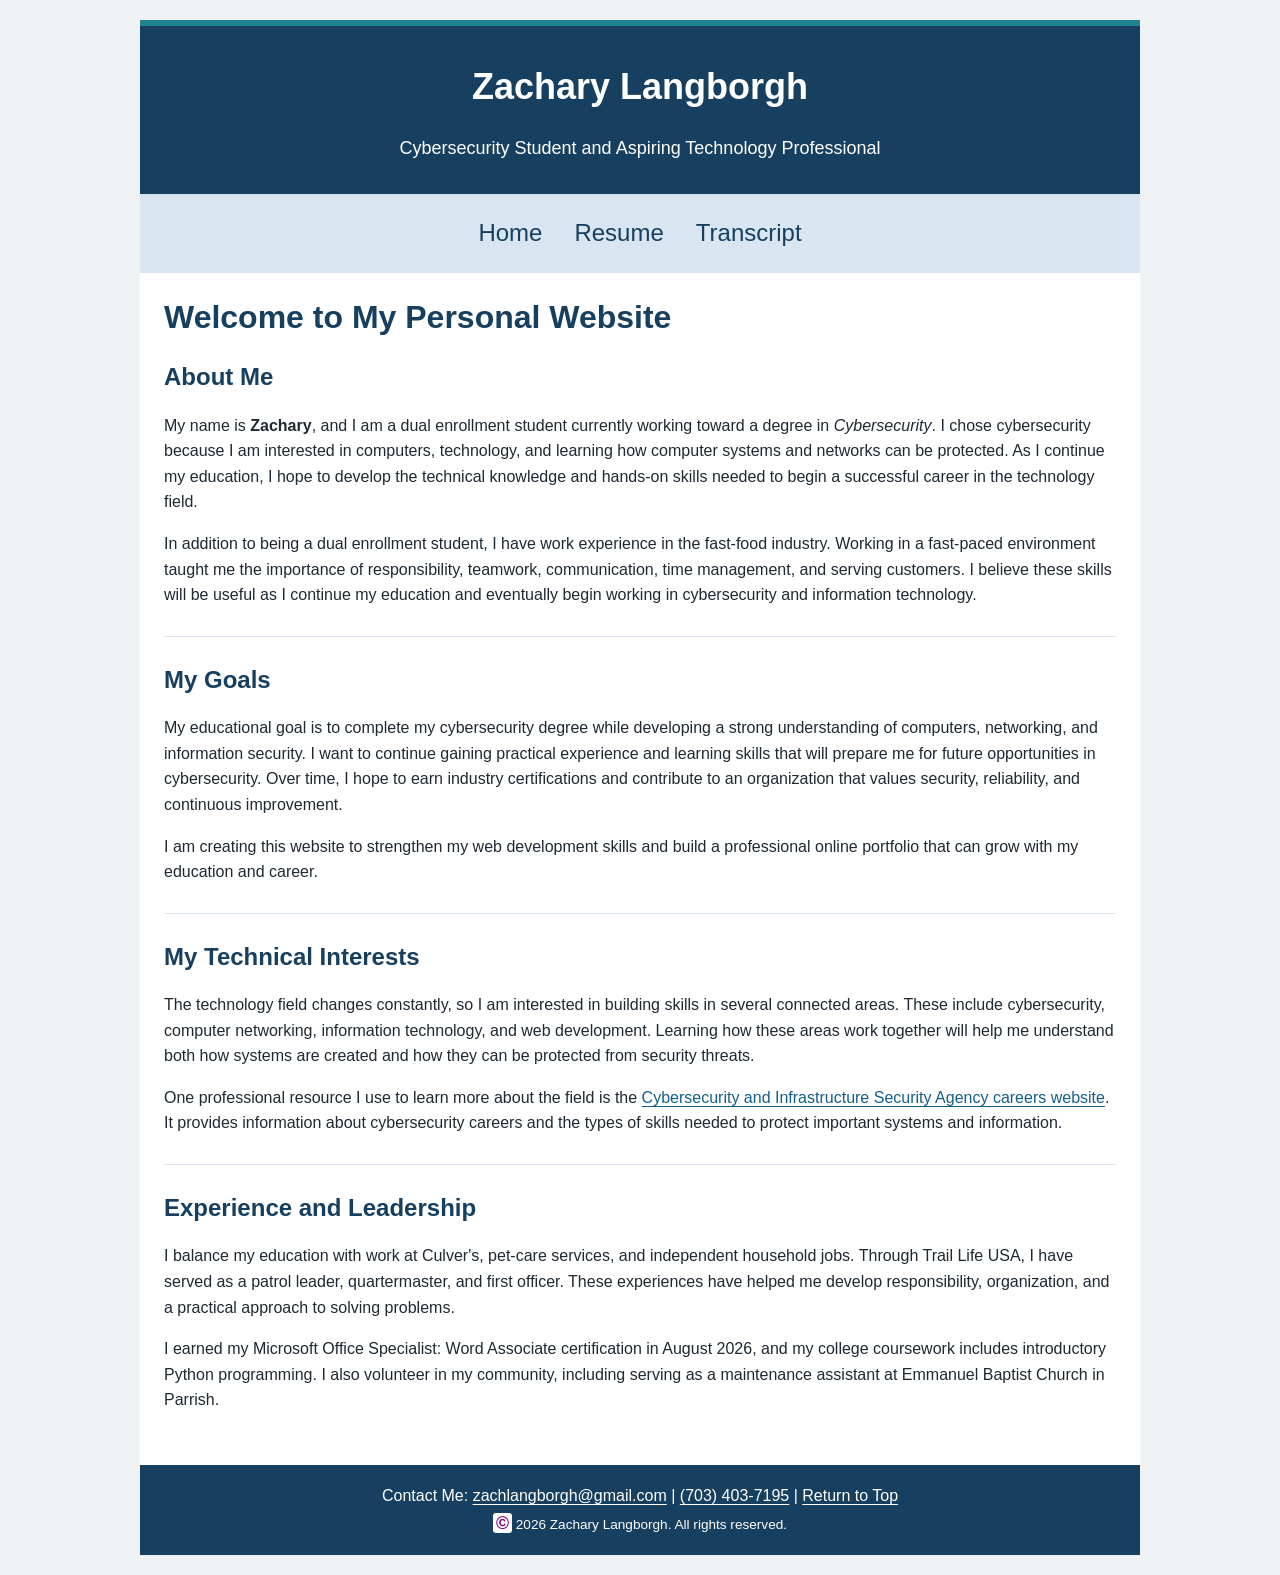
==== index.html @ 354fa563 "Add files via upload" ====
<!doctype html>
<html lang="en">
<head>
<meta charset="utf-8">
<meta name="viewport" content="width=device-width, initial-scale=1.0">
<meta name="author" content="Zachary Langborgh">
<meta name="description" content="Explore Zachary Langborgh’s cybersecurity education, work experience, leadership, and career goals.">
<title>Home | Zachary Langborgh</title>
<link href="zachary.css" rel="stylesheet" type="text/css">
</head>
<body id="top">
<div id="wrapper">
<header><p class="site-name">Zachary Langborgh</p><p>Cybersecurity Student and Aspiring Technology Professional</p></header>
<nav aria-label="Main navigation"><ul><li><a href="index.html">Home</a></li><li><a href="resume.htm">Resume</a></li><li><a href="transcript.htm">Transcript</a></li></ul></nav>
<main>
<h1>Welcome to My Personal Website</h1>

        <section>
            <h2 id="about">About Me</h2>

            <p>
                My name is <b>Zachary</b>, and I am a dual enrollment student currently working toward a degree in
                <i>Cybersecurity</i>. I chose cybersecurity because I am interested in computers, technology, and
                learning how computer systems and networks can be protected. As I continue my education, I hope to
                develop the technical knowledge and hands-on skills needed to begin a successful career in the
                technology field.
            </p>

            <p>
                In addition to being a dual enrollment student, I have work experience in the fast-food industry.
                Working in a fast-paced environment taught me the importance of responsibility, teamwork,
                communication, time management, and serving customers. I believe these skills will be useful
                as I continue my education and eventually begin working in cybersecurity and information technology.
            </p>
        </section>

        <section>
            <h2 id="goals">My Goals</h2>

            <p>
                My educational goal is to complete my cybersecurity degree while developing a strong understanding
                of computers, networking, and information security. I want to continue gaining practical experience
                and learning skills that will prepare me for future opportunities in cybersecurity. Over time, I hope
                to earn industry certifications and contribute to an organization that values security, reliability,
                and continuous improvement.
            </p>

            <p>
                I am creating this website to strengthen my web development skills and build a
                <span>professional online portfolio</span> that can grow with my education and career.
            </p>
        </section>

        <section>
            <h2 id="interests">My Technical Interests</h2>

            <p>
                The technology field changes constantly, so I am interested in building skills in several connected
                areas. These include cybersecurity, computer networking, information technology, and web development.
                Learning how these areas work together will help me understand both how systems are created and how
                they can be protected from security threats.
            </p>

            <p>
                One professional resource I use to learn more about the field is the
                <a href="https://www.cisa.gov/careers" target="_blank" rel="noopener noreferrer">Cybersecurity and Infrastructure Security Agency careers website</a>.
                It provides information about cybersecurity careers and the types of skills needed to protect important
                systems and information.
            </p>
        </section>
        <section aria-labelledby="experience">
            <h2 id="experience">Experience and Leadership</h2>
            <p>I balance my education with work at Culver's, pet-care services, and independent household jobs. Through Trail Life USA, I have served as a patrol leader, quartermaster, and first officer. These experiences have helped me develop responsibility, organization, and a practical approach to solving problems.</p>
            <p>I earned my Microsoft Office Specialist: Word Associate certification in August 2026, and my college coursework includes introductory Python programming. I also volunteer in my community, including serving as a maintenance assistant at Emmanuel Baptist Church in Parrish.</p>
        </section>
    
</main>
<footer>Contact Me: <a href="mailto:zachlangborgh@gmail.com">zachlangborgh@gmail.com</a> | <a href="tel:+17034037195">(703) 403-7195</a> | <a href="#top">Return to Top</a><br><small><span class="special-character">&copy;</span> 2026 Zachary Langborgh. All rights reserved.</small></footer>
</div><!-- close wrapper -->
</body>
</html>
---- zachary.css ----
/* Shared layout and typography */
* { box-sizing: border-box; }
body { margin: 0; padding: 20px 12px; background: #eef2f5; color: #1f2933; font-family: Arial, sans-serif; line-height: 1.6; overflow-wrap: anywhere; }
#wrapper { width: 100%; max-width: 1000px; margin: 0 auto; background: white; }
a { color: #125f89; text-underline-offset: 3px; }
a:focus-visible { outline: 3px solid #b65a00; outline-offset: 4px; }
/* Masthead */
header { background: #173f5f; color: white; padding: 32px 24px; text-align: center; border-top: 6px solid #1d8490; }
header .site-name { font-size: 2.25em; font-weight: bold; margin: 0; }
header p { margin-bottom: 0; font-size: 1.125em; }
/* Mobile navigation first */
nav { width: 100%; background: #d9e6f2; padding: 12px; text-align: center; }
nav ul { list-style: none; padding: 0; margin: 0; }
nav li { display: block; margin: 5px 0; }
nav a { display: block; padding: 6px 14px; border: 2px solid transparent; font-size: 1.5em; text-decoration: none; color: #173f5f; border-radius: 4px; }
nav a:hover, nav a:focus-visible { background: #173f5f; color: white; }
/* Main content */
main { padding: 24px; }
h1 { color: #173f5f; font-size: 2em; line-height: 1.25; margin-top: 0; }
h2 { color: #173f5f; font-size: 1.5em; margin: 0 0 12px; }
h3 { font-size: 1.125em; margin-bottom: 8px; }
section { margin-bottom: 28px; }
main section + section { border-top: 1px solid #d9e6f2; padding-top: 24px; }
li { margin-bottom: 10px; }
.courses { list-style-type: square; padding-left: 24px; }
.recommendations { list-style-image: url("images/diamond.svg"); padding-left: 24px; }
.references { list-style-type: upper-roman; padding-left: 32px; }
dt { font-weight: bold; color: #173f5f; }
dd { margin-left: 24px; }
.special-character { color: purple; font-weight: bold; font-size: 1.3em; }
.callout { background: #edf6f6; border-left: 4px solid #1d8490; padding: 16px; }
small { font-size: 0.85em; }
/* Footer */
footer { background: #173f5f; color: white; padding: 18px; text-align: center; }
footer a { color: white; }
footer .special-character { background: white; border-radius: 3px; padding: 0 3px; }
/* Horizontal desktop navigation and two-column resume */
@media only screen and (min-width: 640px) {
 nav li { display: inline; margin: 0; }
 nav a { display: inline-block; }
 .resume-columns { display: grid; grid-template-columns: 1fr 2fr; gap: 28px; }
 .resume-columns section + section { border-top: 0; padding-top: 0; }
}
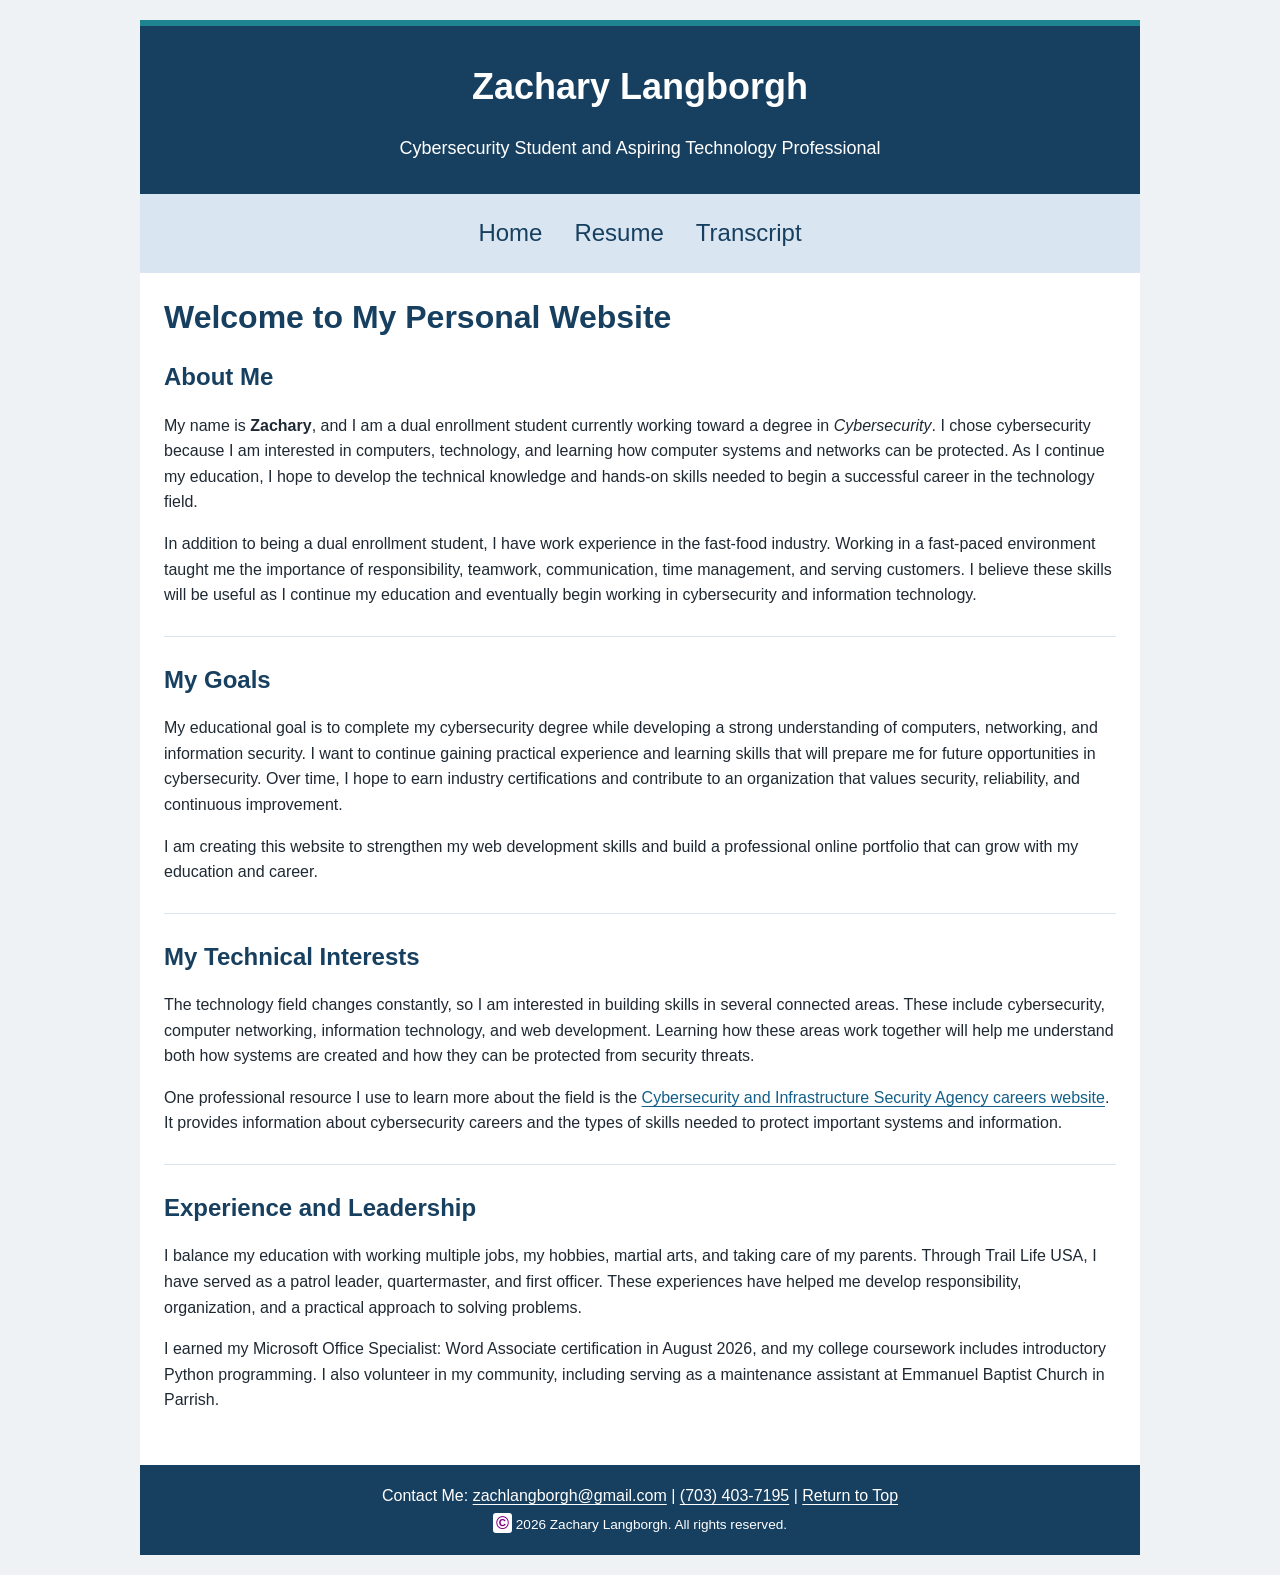
==== commit 4b58f67b: "That's... Not good Stubbed my toe and bruised my right knuckle and I don't chuckle." ====
--- a/index.html
+++ b/index.html
@@ -70,7 +70,7 @@
         </section>
         <section aria-labelledby="experience">
             <h2 id="experience">Experience and Leadership</h2>
-            <p>I balance my education with work at Culver's, pet-care services, and independent household jobs. Through Trail Life USA, I have served as a patrol leader, quartermaster, and first officer. These experiences have helped me develop responsibility, organization, and a practical approach to solving problems.</p>
+            <p>I balance my education with working multiple jobs, my hobbies, martial arts, and taking care of my parents. Through Trail Life USA, I have served as a patrol leader, quartermaster, and first officer. These experiences have helped me develop responsibility, organization, and a practical approach to solving problems.</p>
             <p>I earned my Microsoft Office Specialist: Word Associate certification in August 2026, and my college coursework includes introductory Python programming. I also volunteer in my community, including serving as a maintenance assistant at Emmanuel Baptist Church in Parrish.</p>
         </section>
     
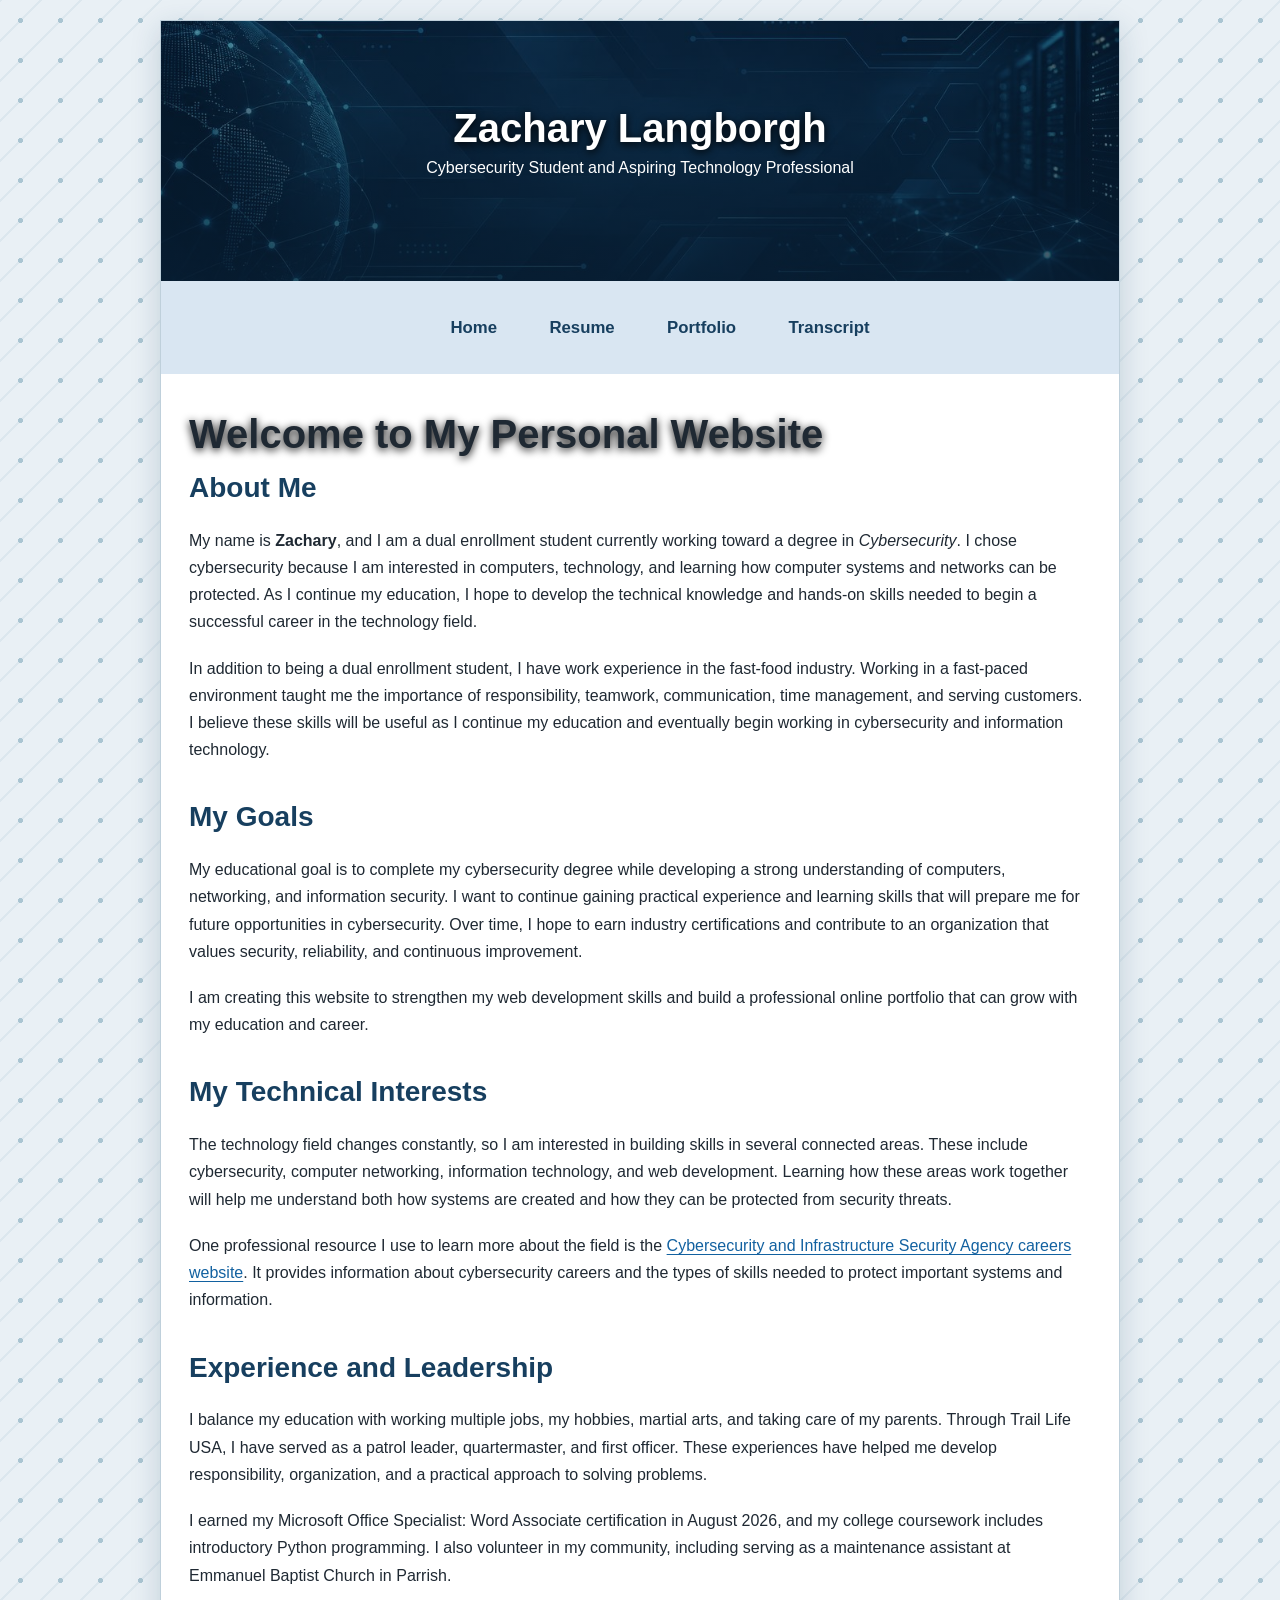
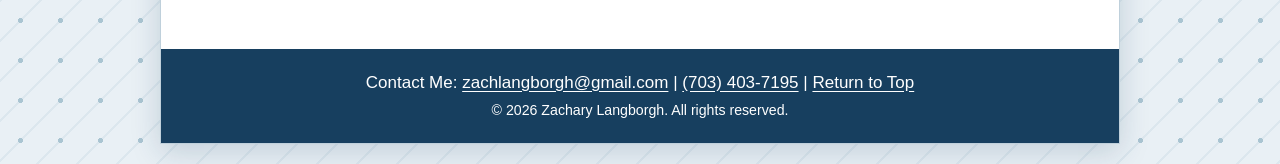
==== commit f4bb01c4: "My Knuckles hurt and are super red I think I said something like that before. Fixing some linking pr" ====
--- a/index.html
+++ b/index.html
@@ -6,12 +6,19 @@
 <meta name="author" content="Zachary Langborgh">
 <meta name="description" content="Explore Zachary Langborgh’s cybersecurity education, work experience, leadership, and career goals.">
 <title>Home | Zachary Langborgh</title>
-<link href="zachary.css" rel="stylesheet" type="text/css">
+<link href="zachary-portfolio.css" rel="stylesheet" type="text/css">
 </head>
 <body id="top">
 <div id="wrapper">
 <header><p class="site-name">Zachary Langborgh</p><p>Cybersecurity Student and Aspiring Technology Professional</p></header>
-<nav aria-label="Main navigation"><ul><li><a href="index.html">Home</a></li><li><a href="resume.htm">Resume</a></li><li><a href="transcript.htm">Transcript</a></li></ul></nav>
+<nav aria-label="Main navigation">
+<ul>
+<li><a href="index.html">Home</a></li>
+<li><a href="resume.html">Resume</a></li>
+<li><a href="portfolio.htm">Portfolio</a></li>
+<li><a href="transcript.htm">Transcript</a></li>
+</ul>
+</nav>
 <main>
 <h1>Welcome to My Personal Website</h1>
 
--- a/zachary-portfolio.css
+++ b/zachary-portfolio.css
@@ -0,0 +1,169 @@
+/* Tags and elements */
+* { box-sizing: border-box; }
+html { scroll-padding-top: 1rem; }
+p { font-family: Arial, Helvetica, sans-serif; font-size: 1rem; line-height: 1.7; margin: 0 0 1.2rem; }
+img { max-width: 100%; height: auto; }
+section { margin-bottom: 2rem; }
+body { max-width: 1000px; margin: auto; padding: 20px; background-color: #e9f0f5; background-image: url("images/background.png"); color: #1f2933; font-family: Arial, sans-serif; font-size: 17px; line-height: 1.6; overflow-wrap: anywhere; }
+header { min-height: 260px; padding: 30px; box-sizing: border-box; background-color: #173f5f; background-image: linear-gradient(rgba(8, 30, 50, 0.45), rgba(8, 30, 50, 0.75)), url("images/cybersecurity-banner.jpg"); background-repeat: no-repeat; background-size: cover; background-position: center; color: white; display: flex; flex-direction: column; justify-content: center; text-align: center; }
+h1 { font-size: 40px; margin: 0; text-shadow: 0 2px 8px #000000; }
+nav { background-color: #d9e6f2; padding: 14px; text-align: center; font-size: 18px; }
+main { padding: 28px; }
+h2 { color: #173f5f; font-size: 28px; }
+hr { width: 70%; border: 4px solid #1d8490; border-radius: 5px; margin: 32px auto; }
+footer { background-color: #173f5f; color: white; padding: 20px; text-align: center; }
+footer a { color: white; }
+body { width: 100%; }
+nav { display: flex; flex-wrap: wrap; justify-content: center; gap: 0.35rem; }
+nav a { color: #173f5f; font-size: 1.05rem; font-weight: bold; text-decoration: none; padding: 0.55rem 0.7rem; border-radius: 5px; }
+nav a:hover, nav a:focus-visible { color: white; background-color: #173f5f; }
+a { color: #1261a0; text-underline-offset: 0.18em; }
+a:focus-visible { outline: 3px solid #1d8490; outline-offset: 3px; }
+footer a { color: white; }
+h2 { margin-top: 0; margin-bottom: 1rem; }
+
+/* IDs */
+#wrapper { background-color: white; border: 1px solid #bfd0db; box-shadow: 0 8px 28px rgba(23, 63, 95, 0.18); }
+#introduction { display: flow-root; }
+
+/* Classes */
+.tagline { font-size: 20px; margin: 8px 0 0; text-shadow: 0 2px 6px #000000; }
+.portrait { display: block; float: right; width: 34%; max-width: 280px; height: auto; margin: 0 0 18px 28px; border: 5px solid #d9e6f2; border-radius: 8px; }
+.important { font-weight: bold; }
+.highlight { color: #1261a0; }
+.skills-diagram { display: block; width: 100%; max-width: 620px; height: auto; margin: 24px auto; background-color: #eef6f8; border-radius: 10px; }
+.connection { stroke:#1d8490; stroke-width:4; }
+.security-node { fill:#173f5f; }
+.network-node { fill:#1d8490; }
+.language-node { fill:#39739d; }
+.security-label { fill:white; font-size:20px; font-weight:bold; }
+.network-label { fill:white; font-size:18px; }
+.python-label { fill:white; font-size:17px; }
+.web-label { fill:white; font-size:15px; }
+.caption { text-align: center; }
+.resume-preview { display: block; width: 100%; max-width: 430px; height: auto; margin: 0 auto; border: 1px solid #a8b8c3; box-shadow: 0 4px 14px rgba(23, 63, 95, 0.2); }
+.site-name {font-size:40px; font-weight:bold; margin:0; line-height:1.3; text-shadow:0 2px 8px #000;}
+.page-title {color:#173f5f; font-size:2rem; text-shadow:none; margin:0 0 1.2rem;}
+.selected {background-color:#1d6674; color:white;}
+nav a.selected {background-color:#1d6674; color:white;}
+.resume-intro {max-width:75ch;}
+.resume-row {display:grid; grid-template-columns: 27% minmax(0,1fr); gap:24px; border-top:1px solid #bfd0db; padding-top:24px; margin-top:24px;}
+.resume-row h2 {font-size:1.25rem; border-left:4px solid #1d8490; padding-left:12px;}
+.resume-details h3 {font-size:1.05rem; color:#173f5f; margin:0 0 4px;}
+.resume-details ul {padding-left:1.2rem; margin:0 0 1.5rem;}
+.resume-details li {margin-bottom:0.5rem;}
+.date {color:#4b5965; font-size:0.92rem; margin-bottom:0.8rem;}
+.contact-details {display:flex; flex-wrap:wrap; gap:20px; align-items:center;}
+.resume-photo {display:block; width:130px; border-radius:6px; border:3px solid #d9e6f2;}
+.download-button {display:inline-block; background:#173f5f; color:white; padding:10px 16px; border-radius:5px; text-decoration:none;}
+.download-button:hover {background:#1d6674;}
+
+/* Responsive and print layouts */
+@media (max-width: 600px) {
+            body { padding: 10px; }
+            header { padding: 24px 16px; min-height: 220px; }
+            h1 { font-size: 2rem; }
+            main { padding: 20px; }
+            .portrait { float: none; width: 100%; max-width: 280px; margin: 0 auto 20px; }
+            nav a { padding: 0.5rem; }
+        }
+@media(max-width:600px) {.resume-row {grid-template-columns:1fr; gap:12px;} .site-name {font-size:2rem;}}
+@media print {body {max-width:none; padding:0; background:white;} header,nav,footer,.download-button {display:none;} #wrapper {border:0; box-shadow:none;} main {padding:0;} .resume-row {break-inside:avoid;} }
+/* Transcript Page */
+
+.transcriptCourses {
+    font-size: 1em;
+    line-height: 1.8;
+    width: 90%;
+}
+
+.transcriptCourses li {
+    margin-bottom: 8px;
+}
+
+.recommendations {
+    list-style-image: none;
+    list-style-type: square;
+}
+
+.references {
+    list-style-type: lower-roman;
+    padding-left: 30px;
+}
+
+.specialCharacters {
+    font-size: 1em;
+}
+
+.specialCharacters span {
+    color: purple;
+    font-weight: bold;
+    font-size: 1.3em;
+}
+
+@media only screen and (max-width: 639px) {
+    nav ul {
+        display: block;
+    }
+
+    nav li {
+        display: block;
+    }
+}
+
+@media only screen and (min-width: 640px) {
+    nav ul {
+        display: flex;
+        justify-content: center;
+    }
+
+    nav li {
+        display: inline;
+        margin: 0 15px;
+    }
+}
+/* Portfolio */
+
+#figureContainer {
+    text-align: center;
+    width: 100%;
+}
+
+#figureContainer figure {
+    display: inline-block;
+    vertical-align: top;
+    width: 320px;
+    margin: 10px;
+    text-align: center;
+}
+
+#figureContainer img {
+    display: block;
+    width: 100%;
+    max-width: 320px;
+    height: 200px;
+    object-fit: cover;
+    margin: 0 auto 12px;
+    border: 1px solid #bfd0db;
+    border-radius: 6px;
+}
+
+#figureContainer figcaption {
+    line-height: 1.5;
+    padding: 0 8px 15px;
+}
+
+@media (max-width: 720px) {
+    #figureContainer figure {
+        display: block;
+        width: 320px;
+        max-width: 100%;
+        margin: 15px auto;
+    }
+}
+
+body { width: 100%; } {
+    #figureContainer figure {
+        width: 320px;
+    }
+}
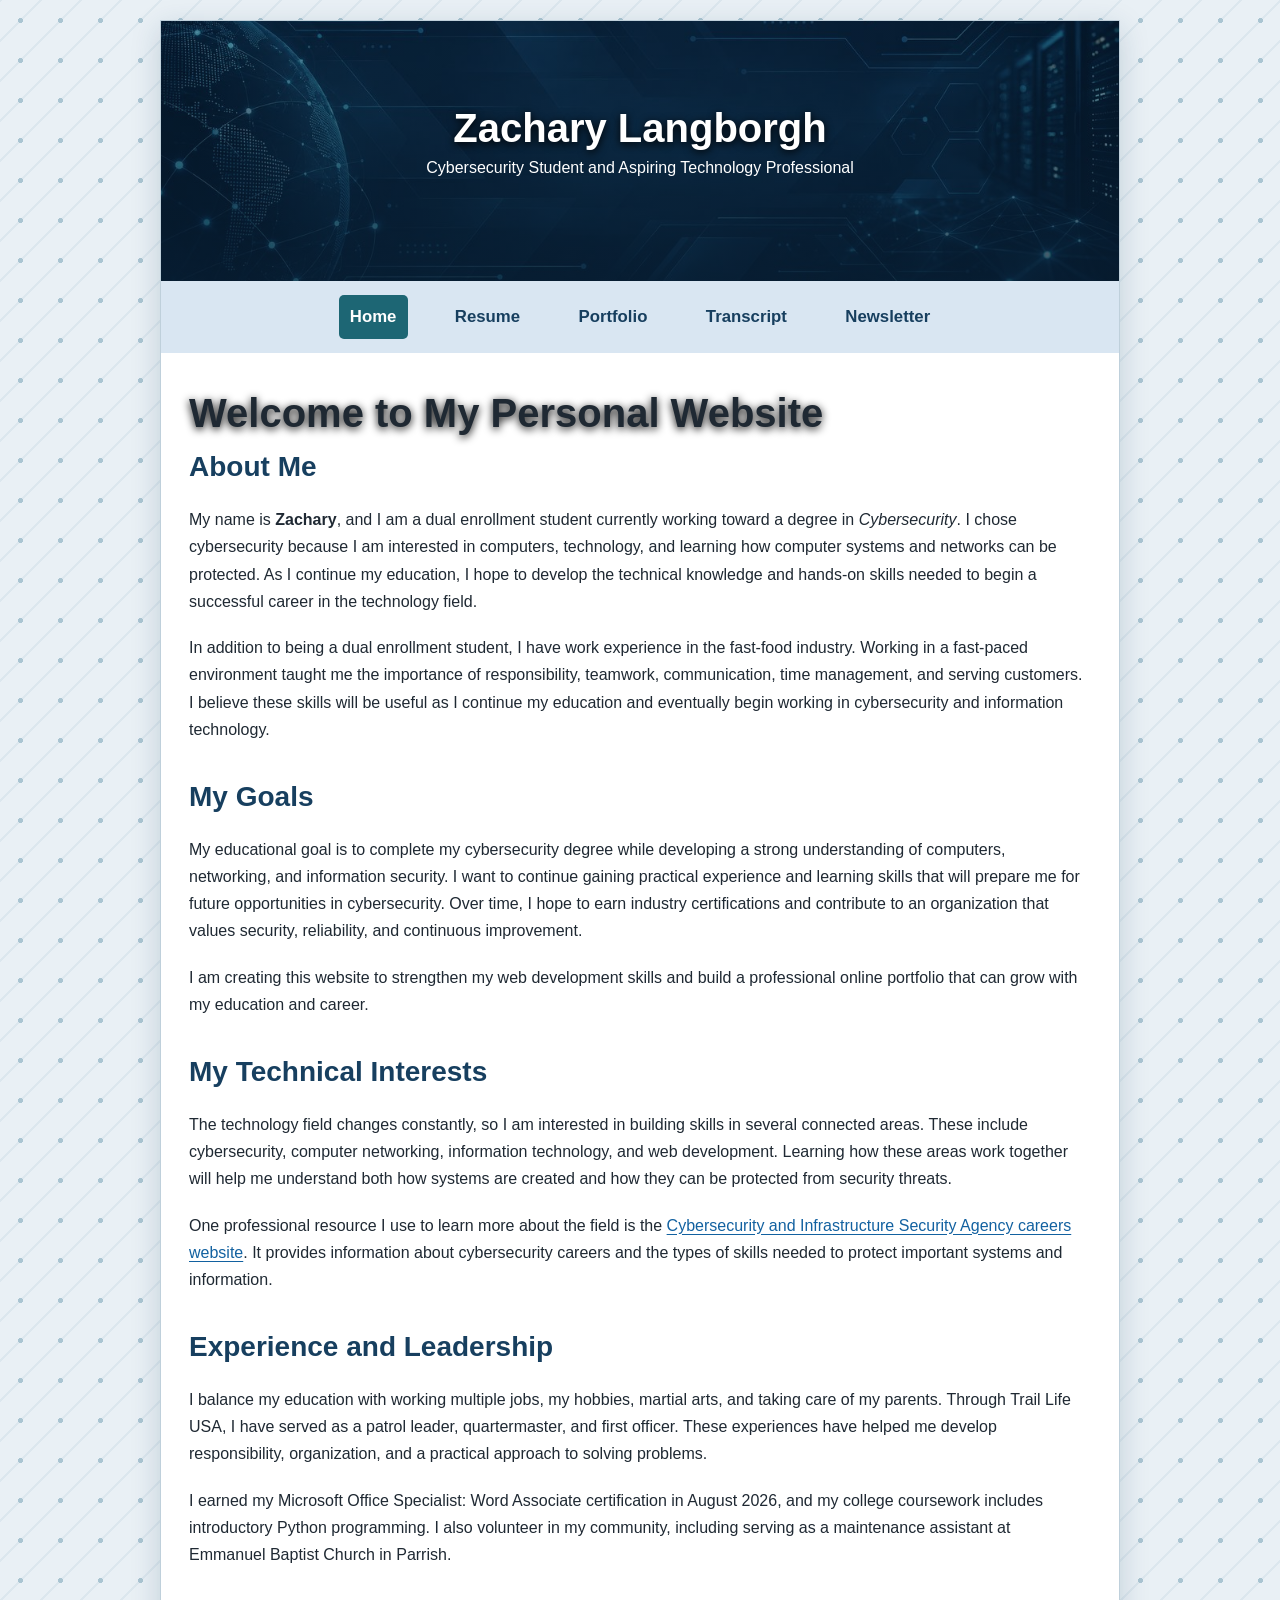
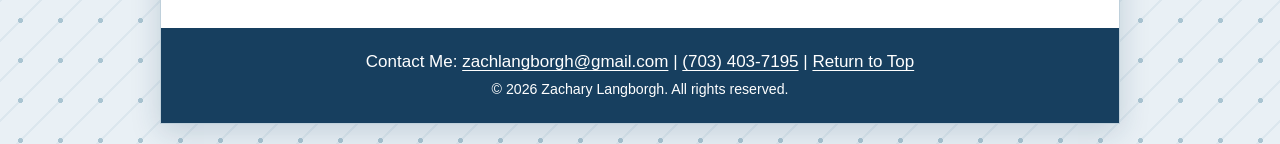
==== commit 1eeeda80: "Add files via upload" ====
--- a/index.html
+++ b/index.html
@@ -13,10 +13,11 @@
 <header><p class="site-name">Zachary Langborgh</p><p>Cybersecurity Student and Aspiring Technology Professional</p></header>
 <nav aria-label="Main navigation">
 <ul>
-<li><a href="index.html">Home</a></li>
+<li><a href="index.html" class="selected" aria-current="page">Home</a></li>
 <li><a href="resume.html">Resume</a></li>
 <li><a href="portfolio.htm">Portfolio</a></li>
 <li><a href="transcript.htm">Transcript</a></li>
+<li><a href="newsletter.htm">Newsletter</a></li>
 </ul>
 </nav>
 <main>
--- a/zachary-portfolio.css
+++ b/zachary-portfolio.css
@@ -21,10 +21,40 @@
 a:focus-visible { outline: 3px solid #1d8490; outline-offset: 3px; }
 footer a { color: white; }
 h2 { margin-top: 0; margin-bottom: 1rem; }
+body { width: 100%; }
+nav ul {display:flex; flex-wrap:wrap; justify-content:center; gap:6px; padding:0; margin:0; list-style:none;}
+nav li {display:block; margin:0;}
+nav a {display:block;}
+nav a:hover, nav a:focus-visible {color:#fff; background-color:#173f5f;}
 
 /* IDs */
 #wrapper { background-color: white; border: 1px solid #bfd0db; box-shadow: 0 8px 28px rgba(23, 63, 95, 0.18); }
 #introduction { display: flow-root; }
+#figureContainer {
+    text-align: center;
+    width: 100%;
+}
+#figureContainer figure {
+    display: inline-block;
+    vertical-align: top;
+    width: 320px;
+    margin: 10px;
+    text-align: center;
+}
+#figureContainer img {
+    display: block;
+    width: 100%;
+    max-width: 320px;
+    height: 200px;
+    object-fit: cover;
+    margin: 0 auto 12px;
+    border: 1px solid #bfd0db;
+    border-radius: 6px;
+}
+#figureContainer figcaption {
+    line-height: 1.5;
+    padding: 0 8px 15px;
+}
 
 /* Classes */
 .tagline { font-size: 20px; margin: 8px 0 0; text-shadow: 0 2px 6px #000000; }
@@ -57,6 +87,50 @@
 .resume-photo {display:block; width:130px; border-radius:6px; border:3px solid #d9e6f2;}
 .download-button {display:inline-block; background:#173f5f; color:white; padding:10px 16px; border-radius:5px; text-decoration:none;}
 .download-button:hover {background:#1d6674;}
+.transcriptCourses {
+    font-size: 1em;
+    line-height: 1.8;
+    width: 90%;
+}
+.transcriptCourses li {
+    margin-bottom: 8px;
+}
+.recommendations {
+    list-style-image: none;
+    list-style-type: square;
+}
+.references {
+    list-style-type: lower-roman;
+    padding-left: 30px;
+}
+.specialCharacters {
+    font-size: 1em;
+}
+.specialCharacters span {
+    color: purple;
+    font-weight: bold;
+    font-size: 1.3em;
+}
+.newsletter h1 {font-family:Georgia,serif; color:#173f5f; font-size:2.5rem; line-height:1.15; text-shadow:none; margin:0 0 12px;}
+.newsletter h2 {font-family:Arial,sans-serif; color:#176875; font-size:1.45rem;}
+.newsletter blockquote {text-align:justify; margin:20px 24px; line-height:1.8;}
+.newsletter blockquote::first-letter {font-size:2.5em; font-weight:bold; color:#176875; font-family:Georgia,serif;}
+.newsletter-copy {text-align:justify;}
+.issue-label {font-size:.8rem; letter-spacing:.14em; font-weight:bold; color:#176875;}
+.byline {color:#52616c; font-size:.95rem;}
+.issue-rule {width:100%; border:0; border-top:3px solid #176875; border-bottom:1px solid #b8d4d8; height:8px; border-radius:0; margin:22px 0 28px;}
+.newsletter-photo {float:right; width:180px; margin:0 0 24px 28px;}
+.newsletter-photo img {display:block; width:100%; border-radius:8px;}
+.newsletter-photo figcaption {font-size:.8rem; line-height:1.5; color:#52616c; margin-top:8px;}
+.newsletter section {display:flow-root;}
+.newsletter .infobar {background:#173f5f; color:#fff; padding:12px; border-left:5px solid #1d8490;}
+.box {border:2px solid #1d8490; padding:24px; background:#f1f8f9; border-radius:8px;}
+.newsletter-checklist {list-style-image:url('images/newsletter-check.svg'); padding-left:28px;}
+.newsletter-checklist li {padding-left:5px; margin-bottom:12px;}
+.newsletter-button {display:inline-block; padding:12px 18px; background:#173f5f; color:white; border-radius:6px; text-decoration:none; font-weight:bold; transition:background-color .25s ease,color .25s ease;}
+.newsletter-button:hover, .newsletter-button:focus-visible {background:#176875; color:white;}
+.newsletter-button span {display:inline-block; transition:transform .25s ease;}
+.newsletter-button:hover span, .newsletter-button:focus-visible span {transform:translateX(5px);}
 
 /* Responsive and print layouts */
 @media (max-width: 600px) {
@@ -69,38 +143,6 @@
         }
 @media(max-width:600px) {.resume-row {grid-template-columns:1fr; gap:12px;} .site-name {font-size:2rem;}}
 @media print {body {max-width:none; padding:0; background:white;} header,nav,footer,.download-button {display:none;} #wrapper {border:0; box-shadow:none;} main {padding:0;} .resume-row {break-inside:avoid;} }
-/* Transcript Page */
-
-.transcriptCourses {
-    font-size: 1em;
-    line-height: 1.8;
-    width: 90%;
-}
-
-.transcriptCourses li {
-    margin-bottom: 8px;
-}
-
-.recommendations {
-    list-style-image: none;
-    list-style-type: square;
-}
-
-.references {
-    list-style-type: lower-roman;
-    padding-left: 30px;
-}
-
-.specialCharacters {
-    font-size: 1em;
-}
-
-.specialCharacters span {
-    color: purple;
-    font-weight: bold;
-    font-size: 1.3em;
-}
-
 @media only screen and (max-width: 639px) {
     nav ul {
         display: block;
@@ -110,7 +152,6 @@
         display: block;
     }
 }
-
 @media only screen and (min-width: 640px) {
     nav ul {
         display: flex;
@@ -122,37 +163,6 @@
         margin: 0 15px;
     }
 }
-/* Portfolio */
-
-#figureContainer {
-    text-align: center;
-    width: 100%;
-}
-
-#figureContainer figure {
-    display: inline-block;
-    vertical-align: top;
-    width: 320px;
-    margin: 10px;
-    text-align: center;
-}
-
-#figureContainer img {
-    display: block;
-    width: 100%;
-    max-width: 320px;
-    height: 200px;
-    object-fit: cover;
-    margin: 0 auto 12px;
-    border: 1px solid #bfd0db;
-    border-radius: 6px;
-}
-
-#figureContainer figcaption {
-    line-height: 1.5;
-    padding: 0 8px 15px;
-}
-
 @media (max-width: 720px) {
     #figureContainer figure {
         display: block;
@@ -161,9 +171,5 @@
         margin: 15px auto;
     }
 }
-
-body { width: 100%; } {
-    #figureContainer figure {
-        width: 320px;
-    }
-}
+@media(max-width:600px) {.newsletter h1 {font-size:2rem;} .newsletter-photo {float:none; width:160px; margin:0 auto 24px;} .newsletter blockquote {margin:16px 8px;} .box {padding:18px;} nav ul {display:flex;} }
+@media(prefers-reduced-motion:reduce) {.newsletter-button,.newsletter-button span {transition:none;} .newsletter-button:hover span,.newsletter-button:focus-visible span {transform:none;} }
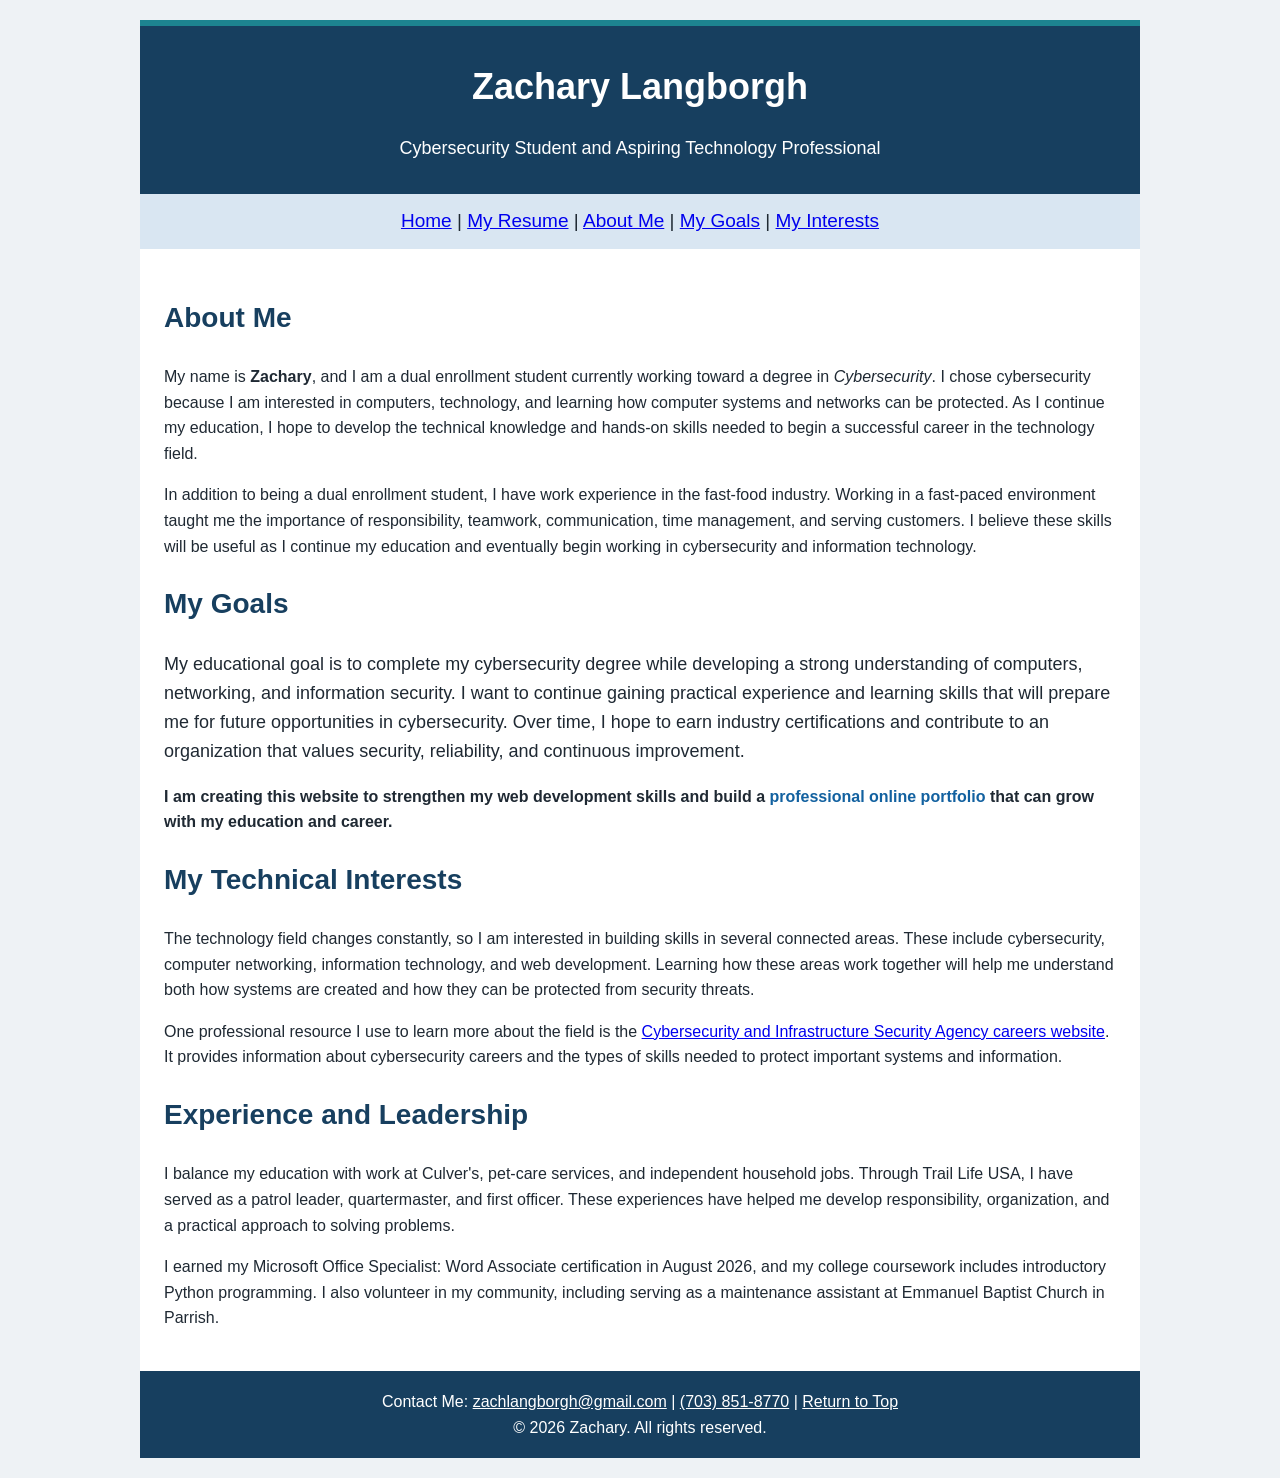
==== commit dac7ab1b: "Add files via upload" ====
--- a/index.html
+++ b/index.html
@@ -1,30 +1,34 @@
-<!doctype html>
+<!DOCTYPE html>
 <html lang="en">
+
 <head>
-<meta charset="utf-8">
-<meta name="viewport" content="width=device-width, initial-scale=1.0">
-<meta name="author" content="Zachary Langborgh">
-<meta name="description" content="Explore Zachary Langborgh’s cybersecurity education, work experience, leadership, and career goals.">
-<title>Home | Zachary Langborgh</title>
-<link href="zachary-portfolio.css" rel="stylesheet" type="text/css">
+    <title>Zachary's Personal Website</title>
+    <meta charset="utf-8">
+    <meta name="author" content="Zachary Langborgh">
+    <meta name="description" content="Zachary's personal website highlights his cybersecurity education, professional experience, technical interests, and career goals.">
+    <meta name="keywords" content="Zachary, cybersecurity, computer networking, information technology, web development">
+    <meta name="viewport" content="width=device-width, initial-scale=1.0">
 </head>
-<body id="top">
-<div id="wrapper">
-<header><p class="site-name">Zachary Langborgh</p><p>Cybersecurity Student and Aspiring Technology Professional</p></header>
-<nav aria-label="Main navigation">
-<ul>
-<li><a href="index.html" class="selected" aria-current="page">Home</a></li>
-<li><a href="resume.html">Resume</a></li>
-<li><a href="portfolio.htm">Portfolio</a></li>
-<li><a href="transcript.htm">Transcript</a></li>
-<li><a href="newsletter.htm">Newsletter</a></li>
-</ul>
-</nav>
-<main>
-<h1>Welcome to My Personal Website</h1>
 
+<body id="top" style="max-width: 1000px; margin: auto; background-color: #eef2f5; color: #1f2933; font-family: Arial, sans-serif; line-height: 1.6; padding: 20px; overflow-wrap: anywhere;">
+
+    <!-- This header introduces Zachary and his professional focus. -->
+    <header style="background-color: #173f5f; color: white; padding: 32px 24px; text-align: center; border-top: 6px solid #1d8490;">
+        <h1 style="font-size: 36px; margin: 0;">Zachary Langborgh</h1>
+        <p style="font-size: 18px; margin-bottom: 0;">Cybersecurity Student and Aspiring Technology Professional</p>
+    </header>
+
+    <nav style="background-color: #d9e6f2; padding: 12px; text-align: center; font-size: 19px;">
+        <a href="index.htm">Home</a> |
+        <a href="Zachary_Langborgh_Job_Resume.pdf">My Resume</a> |
+        <a href="#about">About Me</a> |
+        <a href="#goals">My Goals</a> |
+        <a href="#interests">My Interests</a>
+    </nav>
+
+    <main style="background-color: white; padding: 24px;">
         <section>
-            <h2 id="about">About Me</h2>
+            <h2 id="about" style="color: #173f5f; font-size: 28px;">About Me</h2>
 
             <p>
                 My name is <b>Zachary</b>, and I am a dual enrollment student currently working toward a degree in
@@ -43,9 +47,9 @@
         </section>
 
         <section>
-            <h2 id="goals">My Goals</h2>
+            <h2 id="goals" style="color: #173f5f; font-size: 28px;">My Goals</h2>
 
-            <p>
+            <p style="font-size: 18px;">
                 My educational goal is to complete my cybersecurity degree while developing a strong understanding
                 of computers, networking, and information security. I want to continue gaining practical experience
                 and learning skills that will prepare me for future opportunities in cybersecurity. Over time, I hope
@@ -53,14 +57,14 @@
                 and continuous improvement.
             </p>
 
-            <p>
+            <p style="font-weight: bold;">
                 I am creating this website to strengthen my web development skills and build a
-                <span>professional online portfolio</span> that can grow with my education and career.
+                <span style="color: #1261a0;">professional online portfolio</span> that can grow with my education and career.
             </p>
         </section>
 
         <section>
-            <h2 id="interests">My Technical Interests</h2>
+            <h2 id="interests" style="color: #173f5f; font-size: 28px;">My Technical Interests</h2>
 
             <p>
                 The technology field changes constantly, so I am interested in building skills in several connected
@@ -77,13 +81,19 @@
             </p>
         </section>
         <section aria-labelledby="experience">
-            <h2 id="experience">Experience and Leadership</h2>
-            <p>I balance my education with working multiple jobs, my hobbies, martial arts, and taking care of my parents. Through Trail Life USA, I have served as a patrol leader, quartermaster, and first officer. These experiences have helped me develop responsibility, organization, and a practical approach to solving problems.</p>
+            <h2 id="experience" style="color: #173f5f; font-size: 28px;">Experience and Leadership</h2>
+            <p>I balance my education with work at Culver's, pet-care services, and independent household jobs. Through Trail Life USA, I have served as a patrol leader, quartermaster, and first officer. These experiences have helped me develop responsibility, organization, and a practical approach to solving problems.</p>
             <p>I earned my Microsoft Office Specialist: Word Associate certification in August 2026, and my college coursework includes introductory Python programming. I also volunteer in my community, including serving as a maintenance assistant at Emmanuel Baptist Church in Parrish.</p>
         </section>
-    
-</main>
-<footer>Contact Me: <a href="mailto:zachlangborgh@gmail.com">zachlangborgh@gmail.com</a> | <a href="tel:+17034037195">(703) 403-7195</a> | <a href="#top">Return to Top</a><br><small><span class="special-character">&copy;</span> 2026 Zachary Langborgh. All rights reserved.</small></footer>
-</div><!-- close wrapper -->
+    </main>
+
+    <footer style="background-color: #173f5f; color: white; padding: 18px; text-align: center;">
+        Contact Me:
+        <a href="mailto:zachlangborgh@gmail.com" style="color: white;">zachlangborgh@gmail.com</a> |
+        <a href="tel:+17038518770" style="color: white;">(703) 851-8770</a> |
+        <a href="#top" style="color: white;">Return to Top</a><br>
+        &copy; 2026 Zachary. All rights reserved.
+    </footer>
+
 </body>
 </html>
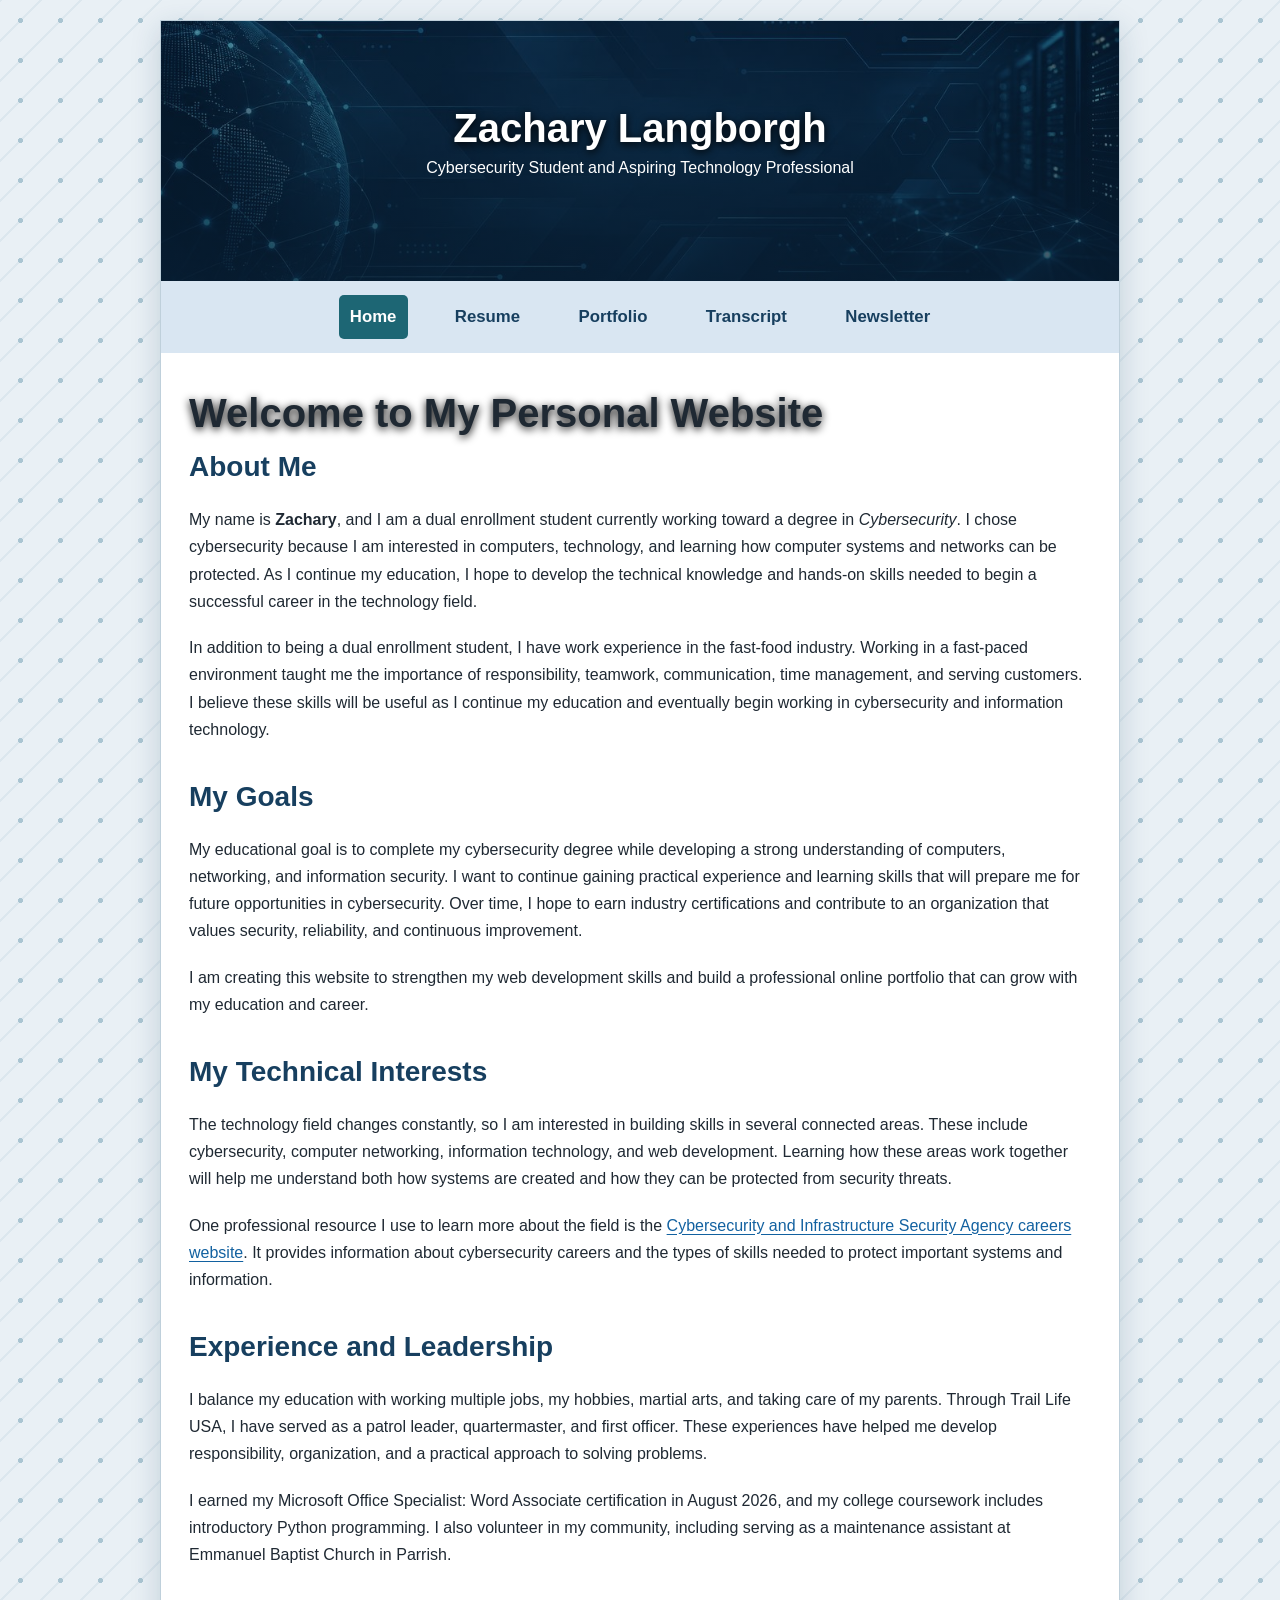
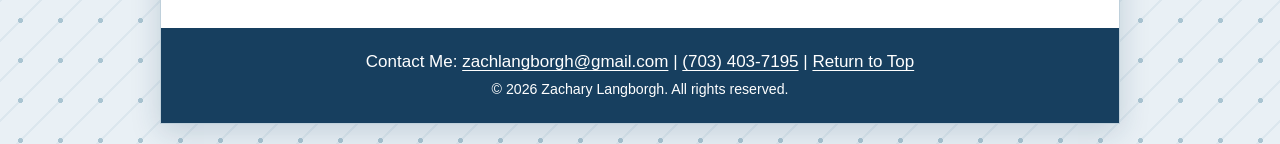
==== commit b63d92ab: "Restore website before Assignment 10 Messed up somethings" ====
--- a/index.html
+++ b/index.html
@@ -1,34 +1,30 @@
-<!DOCTYPE html>
+<!doctype html>
 <html lang="en">
+<head>
+<meta charset="utf-8">
+<meta name="viewport" content="width=device-width, initial-scale=1.0">
+<meta name="author" content="Zachary Langborgh">
+<meta name="description" content="Explore Zachary Langborgh’s cybersecurity education, work experience, leadership, and career goals.">
+<title>Home | Zachary Langborgh</title>
+<link href="zachary-portfolio.css" rel="stylesheet" type="text/css">
+</head>
+<body id="top">
+<div id="wrapper">
+<header><p class="site-name">Zachary Langborgh</p><p>Cybersecurity Student and Aspiring Technology Professional</p></header>
+<nav aria-label="Main navigation">
+<ul>
+<li><a href="index.html" class="selected" aria-current="page">Home</a></li>
+<li><a href="resume.html">Resume</a></li>
+<li><a href="portfolio.htm">Portfolio</a></li>
+<li><a href="transcript.htm">Transcript</a></li>
+<li><a href="newsletter.htm">Newsletter</a></li>
+</ul>
+</nav>
+<main>
+<h1>Welcome to My Personal Website</h1>
 
-<head>
-    <title>Zachary's Personal Website</title>
-    <meta charset="utf-8">
-    <meta name="author" content="Zachary Langborgh">
-    <meta name="description" content="Zachary's personal website highlights his cybersecurity education, professional experience, technical interests, and career goals.">
-    <meta name="keywords" content="Zachary, cybersecurity, computer networking, information technology, web development">
-    <meta name="viewport" content="width=device-width, initial-scale=1.0">
-</head>
-
-<body id="top" style="max-width: 1000px; margin: auto; background-color: #eef2f5; color: #1f2933; font-family: Arial, sans-serif; line-height: 1.6; padding: 20px; overflow-wrap: anywhere;">
-
-    <!-- This header introduces Zachary and his professional focus. -->
-    <header style="background-color: #173f5f; color: white; padding: 32px 24px; text-align: center; border-top: 6px solid #1d8490;">
-        <h1 style="font-size: 36px; margin: 0;">Zachary Langborgh</h1>
-        <p style="font-size: 18px; margin-bottom: 0;">Cybersecurity Student and Aspiring Technology Professional</p>
-    </header>
-
-    <nav style="background-color: #d9e6f2; padding: 12px; text-align: center; font-size: 19px;">
-        <a href="index.htm">Home</a> |
-        <a href="Zachary_Langborgh_Job_Resume.pdf">My Resume</a> |
-        <a href="#about">About Me</a> |
-        <a href="#goals">My Goals</a> |
-        <a href="#interests">My Interests</a>
-    </nav>
-
-    <main style="background-color: white; padding: 24px;">
         <section>
-            <h2 id="about" style="color: #173f5f; font-size: 28px;">About Me</h2>
+            <h2 id="about">About Me</h2>
 
             <p>
                 My name is <b>Zachary</b>, and I am a dual enrollment student currently working toward a degree in
@@ -47,9 +43,9 @@
         </section>
 
         <section>
-            <h2 id="goals" style="color: #173f5f; font-size: 28px;">My Goals</h2>
+            <h2 id="goals">My Goals</h2>
 
-            <p style="font-size: 18px;">
+            <p>
                 My educational goal is to complete my cybersecurity degree while developing a strong understanding
                 of computers, networking, and information security. I want to continue gaining practical experience
                 and learning skills that will prepare me for future opportunities in cybersecurity. Over time, I hope
@@ -57,14 +53,14 @@
                 and continuous improvement.
             </p>
 
-            <p style="font-weight: bold;">
+            <p>
                 I am creating this website to strengthen my web development skills and build a
-                <span style="color: #1261a0;">professional online portfolio</span> that can grow with my education and career.
+                <span>professional online portfolio</span> that can grow with my education and career.
             </p>
         </section>
 
         <section>
-            <h2 id="interests" style="color: #173f5f; font-size: 28px;">My Technical Interests</h2>
+            <h2 id="interests">My Technical Interests</h2>
 
             <p>
                 The technology field changes constantly, so I am interested in building skills in several connected
@@ -81,19 +77,13 @@
             </p>
         </section>
         <section aria-labelledby="experience">
-            <h2 id="experience" style="color: #173f5f; font-size: 28px;">Experience and Leadership</h2>
-            <p>I balance my education with work at Culver's, pet-care services, and independent household jobs. Through Trail Life USA, I have served as a patrol leader, quartermaster, and first officer. These experiences have helped me develop responsibility, organization, and a practical approach to solving problems.</p>
+            <h2 id="experience">Experience and Leadership</h2>
+            <p>I balance my education with working multiple jobs, my hobbies, martial arts, and taking care of my parents. Through Trail Life USA, I have served as a patrol leader, quartermaster, and first officer. These experiences have helped me develop responsibility, organization, and a practical approach to solving problems.</p>
             <p>I earned my Microsoft Office Specialist: Word Associate certification in August 2026, and my college coursework includes introductory Python programming. I also volunteer in my community, including serving as a maintenance assistant at Emmanuel Baptist Church in Parrish.</p>
         </section>
-    </main>
-
-    <footer style="background-color: #173f5f; color: white; padding: 18px; text-align: center;">
-        Contact Me:
-        <a href="mailto:zachlangborgh@gmail.com" style="color: white;">zachlangborgh@gmail.com</a> |
-        <a href="tel:+17038518770" style="color: white;">(703) 851-8770</a> |
-        <a href="#top" style="color: white;">Return to Top</a><br>
-        &copy; 2026 Zachary. All rights reserved.
-    </footer>
-
+    
+</main>
+<footer>Contact Me: <a href="mailto:zachlangborgh@gmail.com">zachlangborgh@gmail.com</a> | <a href="tel:+17034037195">(703) 403-7195</a> | <a href="#top">Return to Top</a><br><small><span class="special-character">&copy;</span> 2026 Zachary Langborgh. All rights reserved.</small></footer>
+</div><!-- close wrapper -->
 </body>
 </html>
--- a/zachary-portfolio.css
+++ b/zachary-portfolio.css
@@ -0,0 +1,175 @@
+/* Tags and elements */
+* { box-sizing: border-box; }
+html { scroll-padding-top: 1rem; }
+p { font-family: Arial, Helvetica, sans-serif; font-size: 1rem; line-height: 1.7; margin: 0 0 1.2rem; }
+img { max-width: 100%; height: auto; }
+section { margin-bottom: 2rem; }
+body { max-width: 1000px; margin: auto; padding: 20px; background-color: #e9f0f5; background-image: url("images/background.png"); color: #1f2933; font-family: Arial, sans-serif; font-size: 17px; line-height: 1.6; overflow-wrap: anywhere; }
+header { min-height: 260px; padding: 30px; box-sizing: border-box; background-color: #173f5f; background-image: linear-gradient(rgba(8, 30, 50, 0.45), rgba(8, 30, 50, 0.75)), url("images/cybersecurity-banner.jpg"); background-repeat: no-repeat; background-size: cover; background-position: center; color: white; display: flex; flex-direction: column; justify-content: center; text-align: center; }
+h1 { font-size: 40px; margin: 0; text-shadow: 0 2px 8px #000000; }
+nav { background-color: #d9e6f2; padding: 14px; text-align: center; font-size: 18px; }
+main { padding: 28px; }
+h2 { color: #173f5f; font-size: 28px; }
+hr { width: 70%; border: 4px solid #1d8490; border-radius: 5px; margin: 32px auto; }
+footer { background-color: #173f5f; color: white; padding: 20px; text-align: center; }
+footer a { color: white; }
+body { width: 100%; }
+nav { display: flex; flex-wrap: wrap; justify-content: center; gap: 0.35rem; }
+nav a { color: #173f5f; font-size: 1.05rem; font-weight: bold; text-decoration: none; padding: 0.55rem 0.7rem; border-radius: 5px; }
+nav a:hover, nav a:focus-visible { color: white; background-color: #173f5f; }
+a { color: #1261a0; text-underline-offset: 0.18em; }
+a:focus-visible { outline: 3px solid #1d8490; outline-offset: 3px; }
+footer a { color: white; }
+h2 { margin-top: 0; margin-bottom: 1rem; }
+body { width: 100%; }
+nav ul {display:flex; flex-wrap:wrap; justify-content:center; gap:6px; padding:0; margin:0; list-style:none;}
+nav li {display:block; margin:0;}
+nav a {display:block;}
+nav a:hover, nav a:focus-visible {color:#fff; background-color:#173f5f;}
+
+/* IDs */
+#wrapper { background-color: white; border: 1px solid #bfd0db; box-shadow: 0 8px 28px rgba(23, 63, 95, 0.18); }
+#introduction { display: flow-root; }
+#figureContainer {
+    text-align: center;
+    width: 100%;
+}
+#figureContainer figure {
+    display: inline-block;
+    vertical-align: top;
+    width: 320px;
+    margin: 10px;
+    text-align: center;
+}
+#figureContainer img {
+    display: block;
+    width: 100%;
+    max-width: 320px;
+    height: 200px;
+    object-fit: cover;
+    margin: 0 auto 12px;
+    border: 1px solid #bfd0db;
+    border-radius: 6px;
+}
+#figureContainer figcaption {
+    line-height: 1.5;
+    padding: 0 8px 15px;
+}
+
+/* Classes */
+.tagline { font-size: 20px; margin: 8px 0 0; text-shadow: 0 2px 6px #000000; }
+.portrait { display: block; float: right; width: 34%; max-width: 280px; height: auto; margin: 0 0 18px 28px; border: 5px solid #d9e6f2; border-radius: 8px; }
+.important { font-weight: bold; }
+.highlight { color: #1261a0; }
+.skills-diagram { display: block; width: 100%; max-width: 620px; height: auto; margin: 24px auto; background-color: #eef6f8; border-radius: 10px; }
+.connection { stroke:#1d8490; stroke-width:4; }
+.security-node { fill:#173f5f; }
+.network-node { fill:#1d8490; }
+.language-node { fill:#39739d; }
+.security-label { fill:white; font-size:20px; font-weight:bold; }
+.network-label { fill:white; font-size:18px; }
+.python-label { fill:white; font-size:17px; }
+.web-label { fill:white; font-size:15px; }
+.caption { text-align: center; }
+.resume-preview { display: block; width: 100%; max-width: 430px; height: auto; margin: 0 auto; border: 1px solid #a8b8c3; box-shadow: 0 4px 14px rgba(23, 63, 95, 0.2); }
+.site-name {font-size:40px; font-weight:bold; margin:0; line-height:1.3; text-shadow:0 2px 8px #000;}
+.page-title {color:#173f5f; font-size:2rem; text-shadow:none; margin:0 0 1.2rem;}
+.selected {background-color:#1d6674; color:white;}
+nav a.selected {background-color:#1d6674; color:white;}
+.resume-intro {max-width:75ch;}
+.resume-row {display:grid; grid-template-columns: 27% minmax(0,1fr); gap:24px; border-top:1px solid #bfd0db; padding-top:24px; margin-top:24px;}
+.resume-row h2 {font-size:1.25rem; border-left:4px solid #1d8490; padding-left:12px;}
+.resume-details h3 {font-size:1.05rem; color:#173f5f; margin:0 0 4px;}
+.resume-details ul {padding-left:1.2rem; margin:0 0 1.5rem;}
+.resume-details li {margin-bottom:0.5rem;}
+.date {color:#4b5965; font-size:0.92rem; margin-bottom:0.8rem;}
+.contact-details {display:flex; flex-wrap:wrap; gap:20px; align-items:center;}
+.resume-photo {display:block; width:130px; border-radius:6px; border:3px solid #d9e6f2;}
+.download-button {display:inline-block; background:#173f5f; color:white; padding:10px 16px; border-radius:5px; text-decoration:none;}
+.download-button:hover {background:#1d6674;}
+.transcriptCourses {
+    font-size: 1em;
+    line-height: 1.8;
+    width: 90%;
+}
+.transcriptCourses li {
+    margin-bottom: 8px;
+}
+.recommendations {
+    list-style-image: none;
+    list-style-type: square;
+}
+.references {
+    list-style-type: lower-roman;
+    padding-left: 30px;
+}
+.specialCharacters {
+    font-size: 1em;
+}
+.specialCharacters span {
+    color: purple;
+    font-weight: bold;
+    font-size: 1.3em;
+}
+.newsletter h1 {font-family:Georgia,serif; color:#173f5f; font-size:2.5rem; line-height:1.15; text-shadow:none; margin:0 0 12px;}
+.newsletter h2 {font-family:Arial,sans-serif; color:#176875; font-size:1.45rem;}
+.newsletter blockquote {text-align:justify; margin:20px 24px; line-height:1.8;}
+.newsletter blockquote::first-letter {font-size:2.5em; font-weight:bold; color:#176875; font-family:Georgia,serif;}
+.newsletter-copy {text-align:justify;}
+.issue-label {font-size:.8rem; letter-spacing:.14em; font-weight:bold; color:#176875;}
+.byline {color:#52616c; font-size:.95rem;}
+.issue-rule {width:100%; border:0; border-top:3px solid #176875; border-bottom:1px solid #b8d4d8; height:8px; border-radius:0; margin:22px 0 28px;}
+.newsletter-photo {float:right; width:180px; margin:0 0 24px 28px;}
+.newsletter-photo img {display:block; width:100%; border-radius:8px;}
+.newsletter-photo figcaption {font-size:.8rem; line-height:1.5; color:#52616c; margin-top:8px;}
+.newsletter section {display:flow-root;}
+.newsletter .infobar {background:#173f5f; color:#fff; padding:12px; border-left:5px solid #1d8490;}
+.box {border:2px solid #1d8490; padding:24px; background:#f1f8f9; border-radius:8px;}
+.newsletter-checklist {list-style-image:url('images/newsletter-check.svg'); padding-left:28px;}
+.newsletter-checklist li {padding-left:5px; margin-bottom:12px;}
+.newsletter-button {display:inline-block; padding:12px 18px; background:#173f5f; color:white; border-radius:6px; text-decoration:none; font-weight:bold; transition:background-color .25s ease,color .25s ease;}
+.newsletter-button:hover, .newsletter-button:focus-visible {background:#176875; color:white;}
+.newsletter-button span {display:inline-block; transition:transform .25s ease;}
+.newsletter-button:hover span, .newsletter-button:focus-visible span {transform:translateX(5px);}
+
+/* Responsive and print layouts */
+@media (max-width: 600px) {
+            body { padding: 10px; }
+            header { padding: 24px 16px; min-height: 220px; }
+            h1 { font-size: 2rem; }
+            main { padding: 20px; }
+            .portrait { float: none; width: 100%; max-width: 280px; margin: 0 auto 20px; }
+            nav a { padding: 0.5rem; }
+        }
+@media(max-width:600px) {.resume-row {grid-template-columns:1fr; gap:12px;} .site-name {font-size:2rem;}}
+@media print {body {max-width:none; padding:0; background:white;} header,nav,footer,.download-button {display:none;} #wrapper {border:0; box-shadow:none;} main {padding:0;} .resume-row {break-inside:avoid;} }
+@media only screen and (max-width: 639px) {
+    nav ul {
+        display: block;
+    }
+
+    nav li {
+        display: block;
+    }
+}
+@media only screen and (min-width: 640px) {
+    nav ul {
+        display: flex;
+        justify-content: center;
+    }
+
+    nav li {
+        display: inline;
+        margin: 0 15px;
+    }
+}
+@media (max-width: 720px) {
+    #figureContainer figure {
+        display: block;
+        width: 320px;
+        max-width: 100%;
+        margin: 15px auto;
+    }
+}
+@media(max-width:600px) {.newsletter h1 {font-size:2rem;} .newsletter-photo {float:none; width:160px; margin:0 auto 24px;} .newsletter blockquote {margin:16px 8px;} .box {padding:18px;} nav ul {display:flex;} }
+@media(prefers-reduced-motion:reduce) {.newsletter-button,.newsletter-button span {transition:none;} .newsletter-button:hover span,.newsletter-button:focus-visible span {transform:none;} }
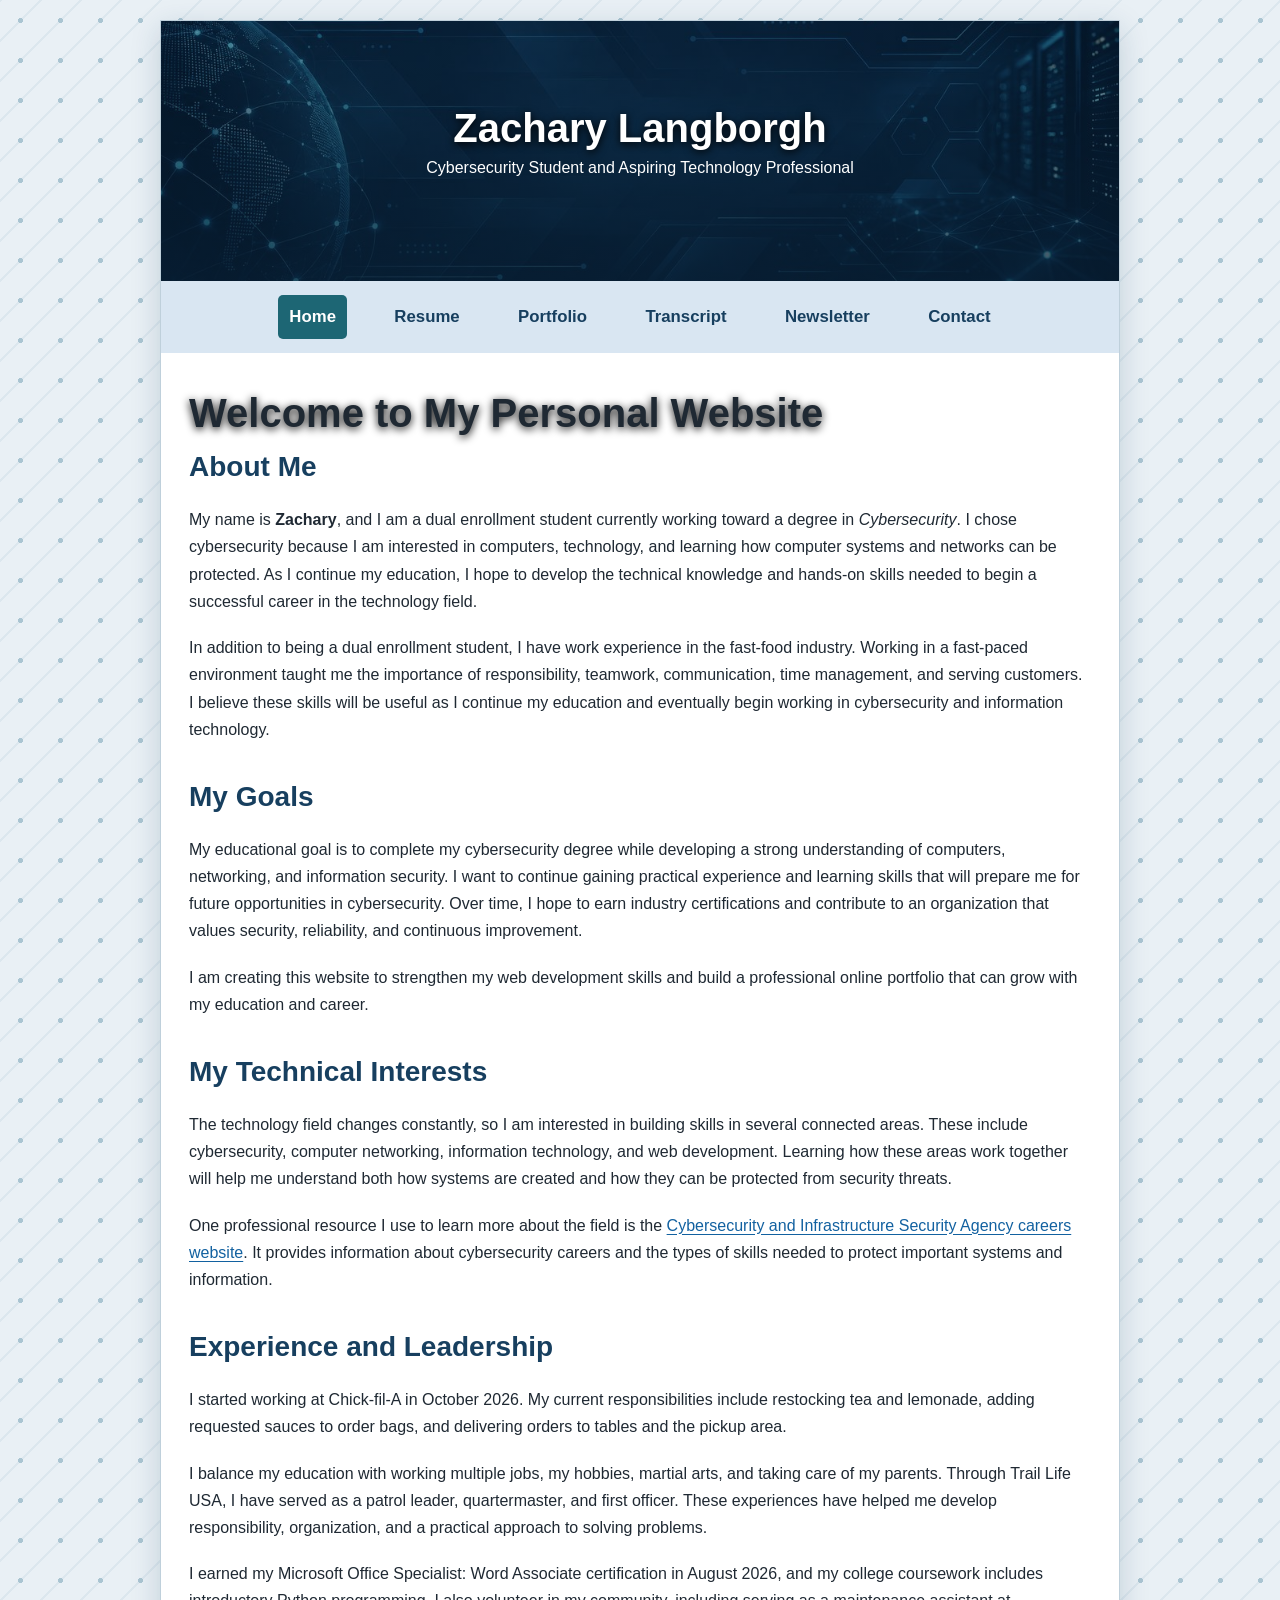
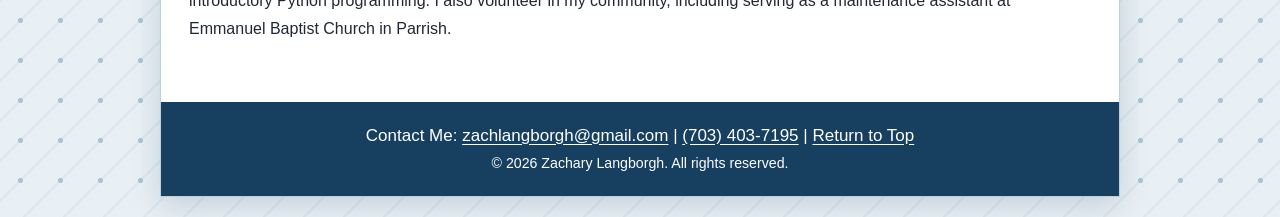
==== commit e1ac5af4: "Add files via upload" ====
--- a/index.html
+++ b/index.html
@@ -18,6 +18,7 @@
 <li><a href="portfolio.htm">Portfolio</a></li>
 <li><a href="transcript.htm">Transcript</a></li>
 <li><a href="newsletter.htm">Newsletter</a></li>
+<li><a href="contact.htm">Contact</a></li>
 </ul>
 </nav>
 <main>
@@ -78,6 +79,7 @@
         </section>
         <section aria-labelledby="experience">
             <h2 id="experience">Experience and Leadership</h2>
+            <p>I started working at Chick-fil-A in October 2026. My current responsibilities include restocking tea and lemonade, adding requested sauces to order bags, and delivering orders to tables and the pickup area.</p>
             <p>I balance my education with working multiple jobs, my hobbies, martial arts, and taking care of my parents. Through Trail Life USA, I have served as a patrol leader, quartermaster, and first officer. These experiences have helped me develop responsibility, organization, and a practical approach to solving problems.</p>
             <p>I earned my Microsoft Office Specialist: Word Associate certification in August 2026, and my college coursework includes introductory Python programming. I also volunteer in my community, including serving as a maintenance assistant at Emmanuel Baptist Church in Parrish.</p>
         </section>
--- a/zachary-portfolio.css
+++ b/zachary-portfolio.css
@@ -1,175 +1,186 @@
-/* Tags and elements */
+/* Existing tag selectors */
 * { box-sizing: border-box; }
+body { max-width: 1000px; margin: auto; padding: 20px; background-color: #e9f0f5; background-image: url("images/background.png"); color: #1f2933; font-family: Arial, sans-serif; font-size: 17px; line-height: 1.6; overflow-wrap: anywhere; }
+body { width: 100%; }
+body { width: 100%; }
 html { scroll-padding-top: 1rem; }
+header { min-height: 260px; padding: 30px; box-sizing: border-box; background-color: #173f5f; background-image: linear-gradient(rgba(8, 30, 50, 0.45), rgba(8, 30, 50, 0.75)), url("images/cybersecurity-banner.jpg"); background-repeat: no-repeat; background-size: cover; background-position: center; color: white; display: flex; flex-direction: column; justify-content: center; text-align: center; }
 p { font-family: Arial, Helvetica, sans-serif; font-size: 1rem; line-height: 1.7; margin: 0 0 1.2rem; }
+nav { background-color: #d9e6f2; padding: 14px; text-align: center; font-size: 18px; }
+nav { display: flex; flex-wrap: wrap; justify-content: center; gap: 0.35rem; }
+nav a { color: #173f5f; font-size: 1.05rem; font-weight: bold; text-decoration: none; padding: 0.55rem 0.7rem; border-radius: 5px; }
+nav a:hover, nav a:focus-visible { color: white; background-color: #173f5f; }
+nav ul { display:flex; flex-wrap:wrap; justify-content:center; gap:6px; padding:0; margin:0; list-style:none; }
+nav li { display:block; margin:0; }
+nav a { display:block; }
+nav a:hover, nav a:focus-visible { color:#fff; background-color:#173f5f; }
+a { color: #1261a0; text-underline-offset: 0.18em; }
+a:focus-visible { outline: 3px solid #1d8490; outline-offset: 3px; }
+main { padding: 28px; }
+h1 { font-size: 40px; margin: 0; text-shadow: 0 2px 8px #000000; }
+section { margin-bottom: 2rem; }
+h2 { color: #173f5f; font-size: 28px; }
+h2 { margin-top: 0; margin-bottom: 1rem; }
 img { max-width: 100%; height: auto; }
-section { margin-bottom: 2rem; }
-body { max-width: 1000px; margin: auto; padding: 20px; background-color: #e9f0f5; background-image: url("images/background.png"); color: #1f2933; font-family: Arial, sans-serif; font-size: 17px; line-height: 1.6; overflow-wrap: anywhere; }
-header { min-height: 260px; padding: 30px; box-sizing: border-box; background-color: #173f5f; background-image: linear-gradient(rgba(8, 30, 50, 0.45), rgba(8, 30, 50, 0.75)), url("images/cybersecurity-banner.jpg"); background-repeat: no-repeat; background-size: cover; background-position: center; color: white; display: flex; flex-direction: column; justify-content: center; text-align: center; }
-h1 { font-size: 40px; margin: 0; text-shadow: 0 2px 8px #000000; }
-nav { background-color: #d9e6f2; padding: 14px; text-align: center; font-size: 18px; }
-main { padding: 28px; }
-h2 { color: #173f5f; font-size: 28px; }
 hr { width: 70%; border: 4px solid #1d8490; border-radius: 5px; margin: 32px auto; }
 footer { background-color: #173f5f; color: white; padding: 20px; text-align: center; }
 footer a { color: white; }
-body { width: 100%; }
-nav { display: flex; flex-wrap: wrap; justify-content: center; gap: 0.35rem; }
-nav a { color: #173f5f; font-size: 1.05rem; font-weight: bold; text-decoration: none; padding: 0.55rem 0.7rem; border-radius: 5px; }
-nav a:hover, nav a:focus-visible { color: white; background-color: #173f5f; }
-a { color: #1261a0; text-underline-offset: 0.18em; }
-a:focus-visible { outline: 3px solid #1d8490; outline-offset: 3px; }
 footer a { color: white; }
-h2 { margin-top: 0; margin-bottom: 1rem; }
-body { width: 100%; }
-nav ul {display:flex; flex-wrap:wrap; justify-content:center; gap:6px; padding:0; margin:0; list-style:none;}
-nav li {display:block; margin:0;}
-nav a {display:block;}
-nav a:hover, nav a:focus-visible {color:#fff; background-color:#173f5f;}
 
 /* IDs */
 #wrapper { background-color: white; border: 1px solid #bfd0db; box-shadow: 0 8px 28px rgba(23, 63, 95, 0.18); }
-#introduction { display: flow-root; }
-#figureContainer {
-    text-align: center;
-    width: 100%;
-}
-#figureContainer figure {
-    display: inline-block;
+#figureContainer { text-align: center;
+    width: 100%; }
+#figureContainer figure { display: inline-block;
     vertical-align: top;
     width: 320px;
     margin: 10px;
-    text-align: center;
-}
-#figureContainer img {
-    display: block;
+    text-align: center; }
+#figureContainer img { display: block;
     width: 100%;
     max-width: 320px;
     height: 200px;
     object-fit: cover;
     margin: 0 auto 12px;
     border: 1px solid #bfd0db;
-    border-radius: 6px;
-}
-#figureContainer figcaption {
-    line-height: 1.5;
-    padding: 0 8px 15px;
+    border-radius: 6px; }
+#figureContainer figcaption { line-height: 1.5;
+    padding: 0 8px 15px; }
+
+/* Classes */
+.important { font-weight: bold; }
+.site-name { font-size:40px; font-weight:bold; margin:0; line-height:1.3; text-shadow:0 2px 8px #000; }
+.page-title { color:#173f5f; font-size:2rem; text-shadow:none; margin:0 0 1.2rem; }
+.selected { background-color:#1d6674; color:white; }
+nav a.selected { background-color:#1d6674; color:white; }
+.resume-intro { max-width:75ch; }
+.resume-row { display:grid; grid-template-columns: 27% minmax(0,1fr); gap:24px; border-top:1px solid #bfd0db; padding-top:24px; margin-top:24px; }
+.resume-row h2 { font-size:1.25rem; border-left:4px solid #1d8490; padding-left:12px; }
+.resume-details h3 { font-size:1.05rem; color:#173f5f; margin:0 0 4px; }
+.resume-details ul { padding-left:1.2rem; margin:0 0 1.5rem; }
+.resume-details li { margin-bottom:0.5rem; }
+.date { color:#4b5965; font-size:0.92rem; margin-bottom:0.8rem; }
+.contact-details { display:flex; flex-wrap:wrap; gap:20px; align-items:center; }
+.resume-photo { display:block; width:130px; border-radius:6px; border:3px solid #d9e6f2; }
+.download-button { display:inline-block; background:#173f5f; color:white; padding:10px 16px; border-radius:5px; text-decoration:none; }
+.download-button:hover { background:#1d6674; }
+.transcriptCourses { font-size: 1em;
+    line-height: 1.8;
+    width: 90%; }
+.transcriptCourses li { margin-bottom: 8px; }
+.recommendations { list-style-image: none;
+    list-style-type: square; }
+.references { list-style-type: lower-roman;
+    padding-left: 30px; }
+.specialCharacters { font-size: 1em; }
+.specialCharacters span { color: purple;
+    font-weight: bold;
+    font-size: 1.3em; }
+.newsletter h1 { font-family:Georgia,serif; color:#173f5f; font-size:2.5rem; line-height:1.15; text-shadow:none; margin:0 0 12px; }
+.newsletter h2 { font-family:Arial,sans-serif; color:#176875; font-size:1.45rem; }
+.newsletter blockquote { text-align:justify; margin:20px 24px; line-height:1.8; }
+.newsletter blockquote::first-letter { font-size:2.5em; font-weight:bold; color:#176875; font-family:Georgia,serif; }
+.newsletter-copy { text-align:justify; }
+.issue-label { font-size:.8rem; letter-spacing:.14em; font-weight:bold; color:#176875; }
+.byline { color:#52616c; font-size:.95rem; }
+.issue-rule { width:100%; border:0; border-top:3px solid #176875; border-bottom:1px solid #b8d4d8; height:8px; border-radius:0; margin:22px 0 28px; }
+.newsletter-photo { float:right; width:180px; margin:0 0 24px 28px; }
+.newsletter-photo img { display:block; width:100%; border-radius:8px; }
+.newsletter-photo figcaption { font-size:.8rem; line-height:1.5; color:#52616c; margin-top:8px; }
+.newsletter section { display:flow-root; }
+.newsletter .infobar { background:#173f5f; color:#fff; padding:12px; border-left:5px solid #1d8490; }
+.box { border:2px solid #1d8490; padding:24px; background:#f1f8f9; border-radius:8px; }
+.newsletter-checklist { list-style-image:url("images/newsletter-check.svg"); padding-left:28px; }
+.newsletter-checklist li { padding-left:5px; margin-bottom:12px; }
+.newsletter-button { display:inline-block; padding:12px 18px; background:#173f5f; color:white; border-radius:6px; text-decoration:none; font-weight:bold; transition:background-color .25s ease,color .25s ease; }
+.newsletter-button:hover, .newsletter-button:focus-visible { background:#176875; color:white; }
+.newsletter-button span { display:inline-block; transition:transform .25s ease; }
+.newsletter-button:hover span, .newsletter-button:focus-visible span { transform:translateX(5px); }
+.contact-table { width: 100%; max-width: 680px; margin: 24px auto; border: 2px solid #173f5f; border-collapse: collapse; table-layout: fixed; }
+.contact-table th { text-align: center; background-color: #173f5f; color: #fff; font-size: 1.2rem; padding: 16px; }
+.contact-table td { border: 1px solid #bfd0db; padding: 12px; vertical-align: top; overflow-wrap: anywhere; }
+.contact-table .contact-label { text-align: right; font-weight: bold; background-color: #eef6f8; }
+.contact-required { color: #b00020; font-weight: bold; }
+
+@media (max-width: 600px) {
+/* Existing tag selectors */
+body { padding: 10px; }
+header { padding: 24px 16px; min-height: 220px; }
+nav a { padding: 0.5rem; }
+main { padding: 20px; }
+h1 { font-size: 2rem; }
+
+
 }
 
+@media (max-width:600px) {
 /* Classes */
-.tagline { font-size: 20px; margin: 8px 0 0; text-shadow: 0 2px 6px #000000; }
-.portrait { display: block; float: right; width: 34%; max-width: 280px; height: auto; margin: 0 0 18px 28px; border: 5px solid #d9e6f2; border-radius: 8px; }
-.important { font-weight: bold; }
-.highlight { color: #1261a0; }
-.skills-diagram { display: block; width: 100%; max-width: 620px; height: auto; margin: 24px auto; background-color: #eef6f8; border-radius: 10px; }
-.connection { stroke:#1d8490; stroke-width:4; }
-.security-node { fill:#173f5f; }
-.network-node { fill:#1d8490; }
-.language-node { fill:#39739d; }
-.security-label { fill:white; font-size:20px; font-weight:bold; }
-.network-label { fill:white; font-size:18px; }
-.python-label { fill:white; font-size:17px; }
-.web-label { fill:white; font-size:15px; }
-.caption { text-align: center; }
-.resume-preview { display: block; width: 100%; max-width: 430px; height: auto; margin: 0 auto; border: 1px solid #a8b8c3; box-shadow: 0 4px 14px rgba(23, 63, 95, 0.2); }
-.site-name {font-size:40px; font-weight:bold; margin:0; line-height:1.3; text-shadow:0 2px 8px #000;}
-.page-title {color:#173f5f; font-size:2rem; text-shadow:none; margin:0 0 1.2rem;}
-.selected {background-color:#1d6674; color:white;}
-nav a.selected {background-color:#1d6674; color:white;}
-.resume-intro {max-width:75ch;}
-.resume-row {display:grid; grid-template-columns: 27% minmax(0,1fr); gap:24px; border-top:1px solid #bfd0db; padding-top:24px; margin-top:24px;}
-.resume-row h2 {font-size:1.25rem; border-left:4px solid #1d8490; padding-left:12px;}
-.resume-details h3 {font-size:1.05rem; color:#173f5f; margin:0 0 4px;}
-.resume-details ul {padding-left:1.2rem; margin:0 0 1.5rem;}
-.resume-details li {margin-bottom:0.5rem;}
-.date {color:#4b5965; font-size:0.92rem; margin-bottom:0.8rem;}
-.contact-details {display:flex; flex-wrap:wrap; gap:20px; align-items:center;}
-.resume-photo {display:block; width:130px; border-radius:6px; border:3px solid #d9e6f2;}
-.download-button {display:inline-block; background:#173f5f; color:white; padding:10px 16px; border-radius:5px; text-decoration:none;}
-.download-button:hover {background:#1d6674;}
-.transcriptCourses {
-    font-size: 1em;
-    line-height: 1.8;
-    width: 90%;
+.resume-row { grid-template-columns:1fr; gap:12px; }
+.site-name { font-size:2rem; }
+
+
 }
-.transcriptCourses li {
-    margin-bottom: 8px;
+
+@media print {
+/* Existing tag selectors */
+body { max-width:none; padding:0; background:white; }
+main { padding:0; }
+
+/* IDs */
+#wrapper { border:0; box-shadow:none; }
+
+/* Classes */
+header, nav, footer, .download-button { display:none; }
+.resume-row { break-inside:avoid; }
+
+
 }
-.recommendations {
-    list-style-image: none;
-    list-style-type: square;
+
+@media only screen and (max-width: 639px) {
+/* Existing tag selectors */
+nav ul { display: block; }
+nav li { display: block; }
+
+
 }
-.references {
-    list-style-type: lower-roman;
-    padding-left: 30px;
+
+@media only screen and (min-width: 640px) {
+/* Existing tag selectors */
+nav ul { display: flex;
+        justify-content: center; }
+nav li { display: inline;
+        margin: 0 15px; }
+
+
 }
-.specialCharacters {
-    font-size: 1em;
-}
-.specialCharacters span {
-    color: purple;
-    font-weight: bold;
-    font-size: 1.3em;
-}
-.newsletter h1 {font-family:Georgia,serif; color:#173f5f; font-size:2.5rem; line-height:1.15; text-shadow:none; margin:0 0 12px;}
-.newsletter h2 {font-family:Arial,sans-serif; color:#176875; font-size:1.45rem;}
-.newsletter blockquote {text-align:justify; margin:20px 24px; line-height:1.8;}
-.newsletter blockquote::first-letter {font-size:2.5em; font-weight:bold; color:#176875; font-family:Georgia,serif;}
-.newsletter-copy {text-align:justify;}
-.issue-label {font-size:.8rem; letter-spacing:.14em; font-weight:bold; color:#176875;}
-.byline {color:#52616c; font-size:.95rem;}
-.issue-rule {width:100%; border:0; border-top:3px solid #176875; border-bottom:1px solid #b8d4d8; height:8px; border-radius:0; margin:22px 0 28px;}
-.newsletter-photo {float:right; width:180px; margin:0 0 24px 28px;}
-.newsletter-photo img {display:block; width:100%; border-radius:8px;}
-.newsletter-photo figcaption {font-size:.8rem; line-height:1.5; color:#52616c; margin-top:8px;}
-.newsletter section {display:flow-root;}
-.newsletter .infobar {background:#173f5f; color:#fff; padding:12px; border-left:5px solid #1d8490;}
-.box {border:2px solid #1d8490; padding:24px; background:#f1f8f9; border-radius:8px;}
-.newsletter-checklist {list-style-image:url('images/newsletter-check.svg'); padding-left:28px;}
-.newsletter-checklist li {padding-left:5px; margin-bottom:12px;}
-.newsletter-button {display:inline-block; padding:12px 18px; background:#173f5f; color:white; border-radius:6px; text-decoration:none; font-weight:bold; transition:background-color .25s ease,color .25s ease;}
-.newsletter-button:hover, .newsletter-button:focus-visible {background:#176875; color:white;}
-.newsletter-button span {display:inline-block; transition:transform .25s ease;}
-.newsletter-button:hover span, .newsletter-button:focus-visible span {transform:translateX(5px);}
 
-/* Responsive and print layouts */
-@media (max-width: 600px) {
-            body { padding: 10px; }
-            header { padding: 24px 16px; min-height: 220px; }
-            h1 { font-size: 2rem; }
-            main { padding: 20px; }
-            .portrait { float: none; width: 100%; max-width: 280px; margin: 0 auto 20px; }
-            nav a { padding: 0.5rem; }
-        }
-@media(max-width:600px) {.resume-row {grid-template-columns:1fr; gap:12px;} .site-name {font-size:2rem;}}
-@media print {body {max-width:none; padding:0; background:white;} header,nav,footer,.download-button {display:none;} #wrapper {border:0; box-shadow:none;} main {padding:0;} .resume-row {break-inside:avoid;} }
-@media only screen and (max-width: 639px) {
-    nav ul {
-        display: block;
-    }
-
-    nav li {
-        display: block;
-    }
-}
-@media only screen and (min-width: 640px) {
-    nav ul {
-        display: flex;
-        justify-content: center;
-    }
-
-    nav li {
-        display: inline;
-        margin: 0 15px;
-    }
-}
 @media (max-width: 720px) {
-    #figureContainer figure {
-        display: block;
+/* IDs */
+#figureContainer figure { display: block;
         width: 320px;
         max-width: 100%;
-        margin: 15px auto;
-    }
+        margin: 15px auto; }
+
+
 }
-@media(max-width:600px) {.newsletter h1 {font-size:2rem;} .newsletter-photo {float:none; width:160px; margin:0 auto 24px;} .newsletter blockquote {margin:16px 8px;} .box {padding:18px;} nav ul {display:flex;} }
-@media(prefers-reduced-motion:reduce) {.newsletter-button,.newsletter-button span {transition:none;} .newsletter-button:hover span,.newsletter-button:focus-visible span {transform:none;} }+
+@media (max-width:600px) {
+/* Existing tag selectors */
+nav ul { display:flex; }
+
+/* Classes */
+.newsletter h1 { font-size:2rem; }
+.newsletter-photo { float:none; width:160px; margin:0 auto 24px; }
+.newsletter blockquote { margin:16px 8px; }
+.box { padding:18px; }
+
+
+}
+
+@media (prefers-reduced-motion:reduce) {
+/* Classes */
+.newsletter-button, .newsletter-button span { transition:none; }
+.newsletter-button:hover span, .newsletter-button:focus-visible span { transform:none; }
+
+
+}
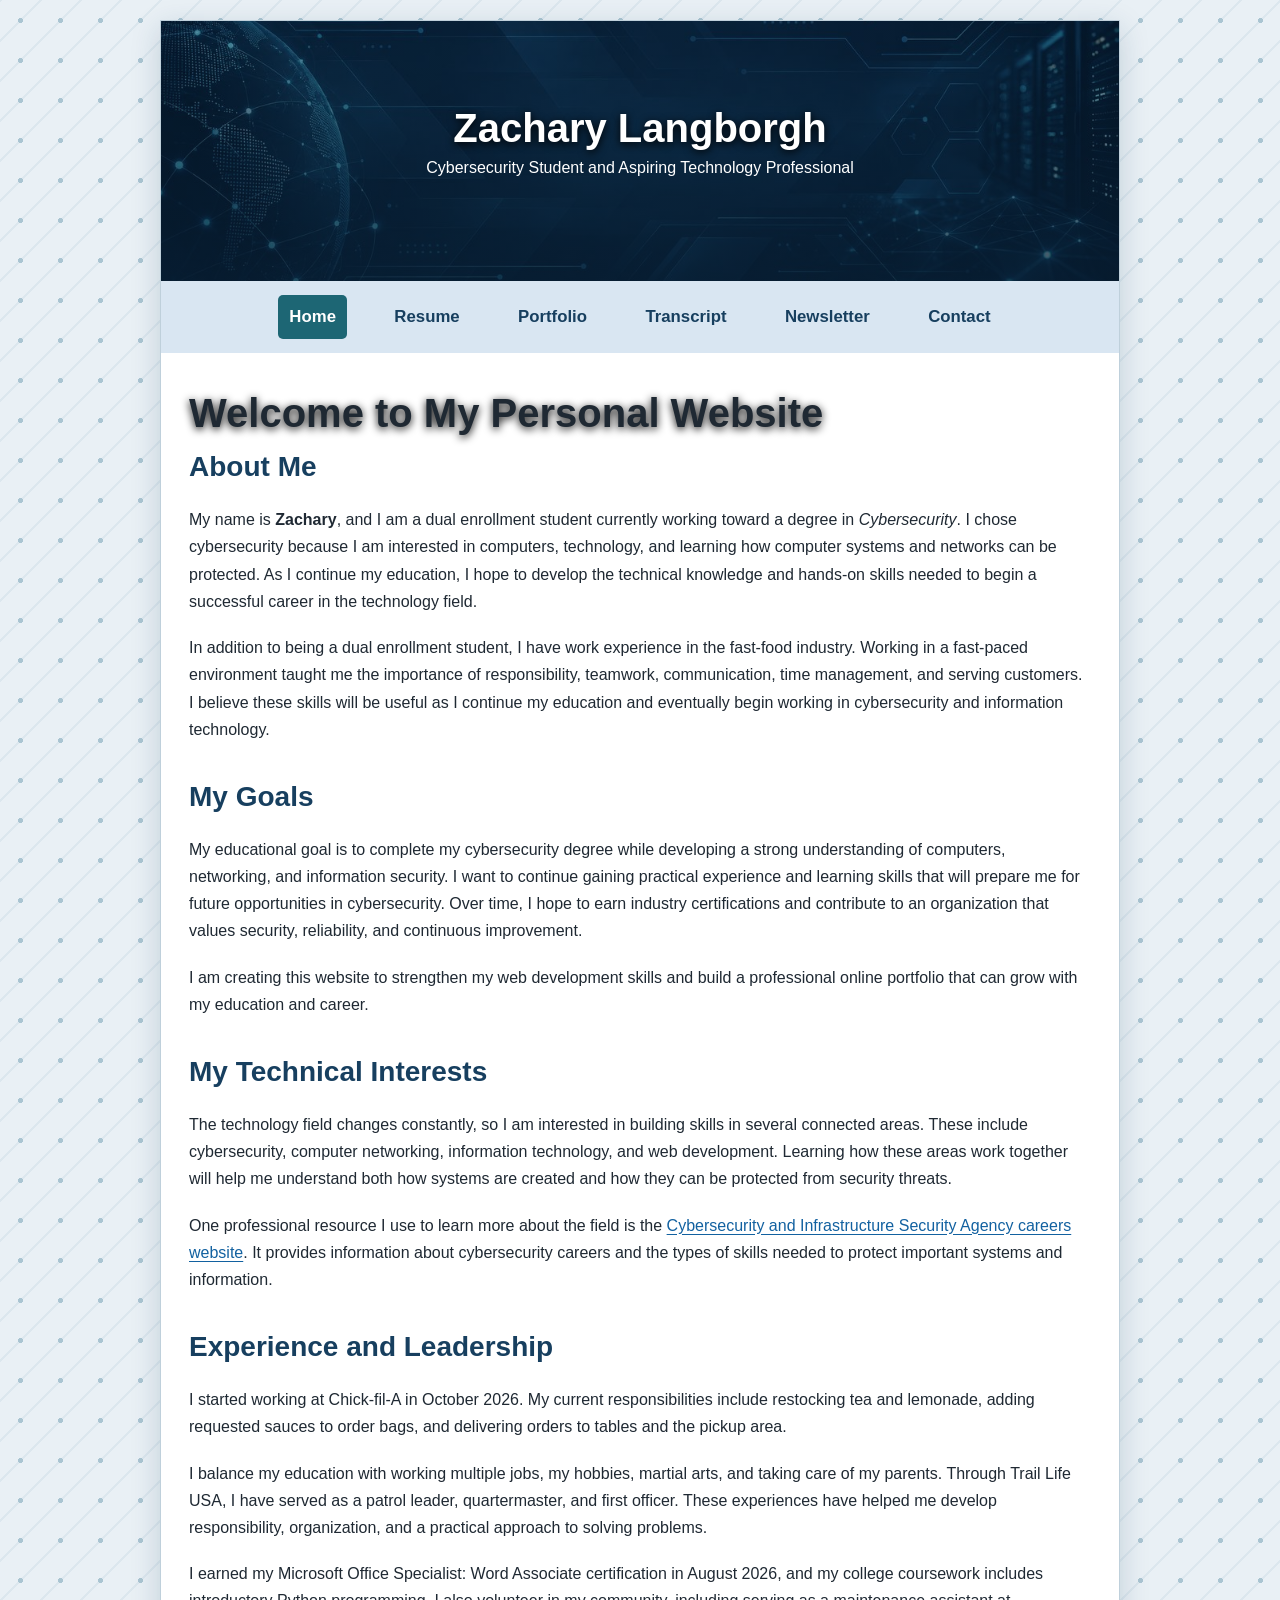
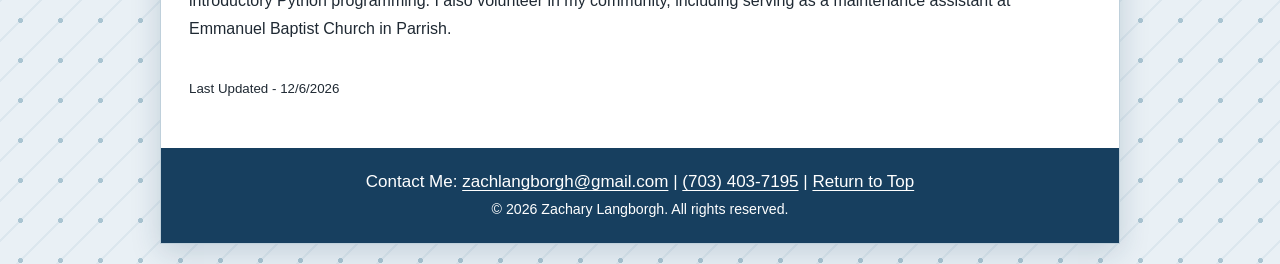
==== commit da2b05d3: "Add files via upload" ====
--- a/index.html
+++ b/index.html
@@ -84,6 +84,7 @@
             <p>I earned my Microsoft Office Specialist: Word Associate certification in August 2026, and my college coursework includes introductory Python programming. I also volunteer in my community, including serving as a maintenance assistant at Emmanuel Baptist Church in Parrish.</p>
         </section>
     
+<p><small><script src="scripts/last-update.js"></script></small></p>
 </main>
 <footer>Contact Me: <a href="mailto:zachlangborgh@gmail.com">zachlangborgh@gmail.com</a> | <a href="tel:+17034037195">(703) 403-7195</a> | <a href="#top">Return to Top</a><br><small><span class="special-character">&copy;</span> 2026 Zachary Langborgh. All rights reserved.</small></footer>
 </div><!-- close wrapper -->
--- a/zachary-portfolio.css
+++ b/zachary-portfolio.css
@@ -1,186 +1,197 @@
-/* Existing tag selectors */
+/* Tags and elements */
 * { box-sizing: border-box; }
+html { scroll-padding-top: 1rem; }
+p { font-family: Arial, Helvetica, sans-serif; font-size: 1rem; line-height: 1.7; margin: 0 0 1.2rem; }
+img { max-width: 100%; height: auto; }
+section { margin-bottom: 2rem; }
 body { max-width: 1000px; margin: auto; padding: 20px; background-color: #e9f0f5; background-image: url("images/background.png"); color: #1f2933; font-family: Arial, sans-serif; font-size: 17px; line-height: 1.6; overflow-wrap: anywhere; }
+header { min-height: 260px; padding: 30px; box-sizing: border-box; background-color: #173f5f; background-image: linear-gradient(rgba(8, 30, 50, 0.45), rgba(8, 30, 50, 0.75)), url("images/cybersecurity-banner.jpg"); background-repeat: no-repeat; background-size: cover; background-position: center; color: white; display: flex; flex-direction: column; justify-content: center; text-align: center; }
+h1 { font-size: 40px; margin: 0; text-shadow: 0 2px 8px #000000; }
+nav { background-color: #d9e6f2; padding: 14px; text-align: center; font-size: 18px; }
+main { padding: 28px; }
+h2 { color: #173f5f; font-size: 28px; }
+hr { width: 70%; border: 4px solid #1d8490; border-radius: 5px; margin: 32px auto; }
+footer { background-color: #173f5f; color: white; padding: 20px; text-align: center; }
+footer a { color: white; }
 body { width: 100%; }
-body { width: 100%; }
-html { scroll-padding-top: 1rem; }
-header { min-height: 260px; padding: 30px; box-sizing: border-box; background-color: #173f5f; background-image: linear-gradient(rgba(8, 30, 50, 0.45), rgba(8, 30, 50, 0.75)), url("images/cybersecurity-banner.jpg"); background-repeat: no-repeat; background-size: cover; background-position: center; color: white; display: flex; flex-direction: column; justify-content: center; text-align: center; }
-p { font-family: Arial, Helvetica, sans-serif; font-size: 1rem; line-height: 1.7; margin: 0 0 1.2rem; }
-nav { background-color: #d9e6f2; padding: 14px; text-align: center; font-size: 18px; }
 nav { display: flex; flex-wrap: wrap; justify-content: center; gap: 0.35rem; }
 nav a { color: #173f5f; font-size: 1.05rem; font-weight: bold; text-decoration: none; padding: 0.55rem 0.7rem; border-radius: 5px; }
 nav a:hover, nav a:focus-visible { color: white; background-color: #173f5f; }
-nav ul { display:flex; flex-wrap:wrap; justify-content:center; gap:6px; padding:0; margin:0; list-style:none; }
-nav li { display:block; margin:0; }
-nav a { display:block; }
-nav a:hover, nav a:focus-visible { color:#fff; background-color:#173f5f; }
 a { color: #1261a0; text-underline-offset: 0.18em; }
 a:focus-visible { outline: 3px solid #1d8490; outline-offset: 3px; }
-main { padding: 28px; }
-h1 { font-size: 40px; margin: 0; text-shadow: 0 2px 8px #000000; }
-section { margin-bottom: 2rem; }
-h2 { color: #173f5f; font-size: 28px; }
+footer a { color: white; }
 h2 { margin-top: 0; margin-bottom: 1rem; }
-img { max-width: 100%; height: auto; }
-hr { width: 70%; border: 4px solid #1d8490; border-radius: 5px; margin: 32px auto; }
-footer { background-color: #173f5f; color: white; padding: 20px; text-align: center; }
-footer a { color: white; }
-footer a { color: white; }
+body { width: 100%; }
+nav ul {display:flex; flex-wrap:wrap; justify-content:center; gap:6px; padding:0; margin:0; list-style:none;}
+nav li {display:block; margin:0;}
+nav a {display:block;}
+nav a:hover, nav a:focus-visible {color:#fff; background-color:#173f5f;}
 
 /* IDs */
 #wrapper { background-color: white; border: 1px solid #bfd0db; box-shadow: 0 8px 28px rgba(23, 63, 95, 0.18); }
-#figureContainer { text-align: center;
-    width: 100%; }
-#figureContainer figure { display: inline-block;
+#introduction { display: flow-root; }
+#figureContainer {
+    text-align: center;
+    width: 100%;
+}
+#figureContainer figure {
+    display: inline-block;
     vertical-align: top;
     width: 320px;
     margin: 10px;
-    text-align: center; }
-#figureContainer img { display: block;
+    text-align: center;
+}
+#figureContainer img {
+    display: block;
     width: 100%;
     max-width: 320px;
     height: 200px;
     object-fit: cover;
     margin: 0 auto 12px;
     border: 1px solid #bfd0db;
-    border-radius: 6px; }
-#figureContainer figcaption { line-height: 1.5;
-    padding: 0 8px 15px; }
+    border-radius: 6px;
+}
+#figureContainer figcaption {
+    line-height: 1.5;
+    padding: 0 8px 15px;
+}
 
 /* Classes */
+.tagline { font-size: 20px; margin: 8px 0 0; text-shadow: 0 2px 6px #000000; }
+.portrait { display: block; float: right; width: 34%; max-width: 280px; height: auto; margin: 0 0 18px 28px; border: 5px solid #d9e6f2; border-radius: 8px; }
 .important { font-weight: bold; }
-.site-name { font-size:40px; font-weight:bold; margin:0; line-height:1.3; text-shadow:0 2px 8px #000; }
-.page-title { color:#173f5f; font-size:2rem; text-shadow:none; margin:0 0 1.2rem; }
-.selected { background-color:#1d6674; color:white; }
-nav a.selected { background-color:#1d6674; color:white; }
-.resume-intro { max-width:75ch; }
-.resume-row { display:grid; grid-template-columns: 27% minmax(0,1fr); gap:24px; border-top:1px solid #bfd0db; padding-top:24px; margin-top:24px; }
-.resume-row h2 { font-size:1.25rem; border-left:4px solid #1d8490; padding-left:12px; }
-.resume-details h3 { font-size:1.05rem; color:#173f5f; margin:0 0 4px; }
-.resume-details ul { padding-left:1.2rem; margin:0 0 1.5rem; }
-.resume-details li { margin-bottom:0.5rem; }
-.date { color:#4b5965; font-size:0.92rem; margin-bottom:0.8rem; }
-.contact-details { display:flex; flex-wrap:wrap; gap:20px; align-items:center; }
-.resume-photo { display:block; width:130px; border-radius:6px; border:3px solid #d9e6f2; }
-.download-button { display:inline-block; background:#173f5f; color:white; padding:10px 16px; border-radius:5px; text-decoration:none; }
-.download-button:hover { background:#1d6674; }
-.transcriptCourses { font-size: 1em;
+.highlight { color: #1261a0; }
+.skills-diagram { display: block; width: 100%; max-width: 620px; height: auto; margin: 24px auto; background-color: #eef6f8; border-radius: 10px; }
+.connection { stroke:#1d8490; stroke-width:4; }
+.security-node { fill:#173f5f; }
+.network-node { fill:#1d8490; }
+.language-node { fill:#39739d; }
+.security-label { fill:white; font-size:20px; font-weight:bold; }
+.network-label { fill:white; font-size:18px; }
+.python-label { fill:white; font-size:17px; }
+.web-label { fill:white; font-size:15px; }
+.caption { text-align: center; }
+.resume-preview { display: block; width: 100%; max-width: 430px; height: auto; margin: 0 auto; border: 1px solid #a8b8c3; box-shadow: 0 4px 14px rgba(23, 63, 95, 0.2); }
+.site-name {font-size:40px; font-weight:bold; margin:0; line-height:1.3; text-shadow:0 2px 8px #000;}
+.page-title {color:#173f5f; font-size:2rem; text-shadow:none; margin:0 0 1.2rem;}
+.selected {background-color:#1d6674; color:white;}
+nav a.selected {background-color:#1d6674; color:white;}
+.resume-intro {max-width:75ch;}
+.resume-row {display:grid; grid-template-columns: 27% minmax(0,1fr); gap:24px; border-top:1px solid #bfd0db; padding-top:24px; margin-top:24px;}
+.resume-row h2 {font-size:1.25rem; border-left:4px solid #1d8490; padding-left:12px;}
+.resume-details h3 {font-size:1.05rem; color:#173f5f; margin:0 0 4px;}
+.resume-details ul {padding-left:1.2rem; margin:0 0 1.5rem;}
+.resume-details li {margin-bottom:0.5rem;}
+.date {color:#4b5965; font-size:0.92rem; margin-bottom:0.8rem;}
+.contact-details {display:flex; flex-wrap:wrap; gap:20px; align-items:center;}
+.resume-photo {display:block; width:130px; border-radius:6px; border:3px solid #d9e6f2;}
+.download-button {display:inline-block; background:#173f5f; color:white; padding:10px 16px; border-radius:5px; text-decoration:none;}
+.download-button:hover {background:#1d6674;}
+.transcriptCourses {
+    font-size: 1em;
     line-height: 1.8;
-    width: 90%; }
-.transcriptCourses li { margin-bottom: 8px; }
-.recommendations { list-style-image: none;
-    list-style-type: square; }
-.references { list-style-type: lower-roman;
-    padding-left: 30px; }
-.specialCharacters { font-size: 1em; }
-.specialCharacters span { color: purple;
+    width: 90%;
+}
+.transcriptCourses li {
+    margin-bottom: 8px;
+}
+.recommendations {
+    list-style-image: none;
+    list-style-type: square;
+}
+.references {
+    list-style-type: lower-roman;
+    padding-left: 30px;
+}
+.specialCharacters {
+    font-size: 1em;
+}
+.specialCharacters span {
+    color: purple;
     font-weight: bold;
-    font-size: 1.3em; }
-.newsletter h1 { font-family:Georgia,serif; color:#173f5f; font-size:2.5rem; line-height:1.15; text-shadow:none; margin:0 0 12px; }
-.newsletter h2 { font-family:Arial,sans-serif; color:#176875; font-size:1.45rem; }
-.newsletter blockquote { text-align:justify; margin:20px 24px; line-height:1.8; }
-.newsletter blockquote::first-letter { font-size:2.5em; font-weight:bold; color:#176875; font-family:Georgia,serif; }
-.newsletter-copy { text-align:justify; }
-.issue-label { font-size:.8rem; letter-spacing:.14em; font-weight:bold; color:#176875; }
-.byline { color:#52616c; font-size:.95rem; }
-.issue-rule { width:100%; border:0; border-top:3px solid #176875; border-bottom:1px solid #b8d4d8; height:8px; border-radius:0; margin:22px 0 28px; }
-.newsletter-photo { float:right; width:180px; margin:0 0 24px 28px; }
-.newsletter-photo img { display:block; width:100%; border-radius:8px; }
-.newsletter-photo figcaption { font-size:.8rem; line-height:1.5; color:#52616c; margin-top:8px; }
-.newsletter section { display:flow-root; }
-.newsletter .infobar { background:#173f5f; color:#fff; padding:12px; border-left:5px solid #1d8490; }
-.box { border:2px solid #1d8490; padding:24px; background:#f1f8f9; border-radius:8px; }
-.newsletter-checklist { list-style-image:url("images/newsletter-check.svg"); padding-left:28px; }
-.newsletter-checklist li { padding-left:5px; margin-bottom:12px; }
-.newsletter-button { display:inline-block; padding:12px 18px; background:#173f5f; color:white; border-radius:6px; text-decoration:none; font-weight:bold; transition:background-color .25s ease,color .25s ease; }
-.newsletter-button:hover, .newsletter-button:focus-visible { background:#176875; color:white; }
-.newsletter-button span { display:inline-block; transition:transform .25s ease; }
-.newsletter-button:hover span, .newsletter-button:focus-visible span { transform:translateX(5px); }
-.contact-table { width: 100%; max-width: 680px; margin: 24px auto; border: 2px solid #173f5f; border-collapse: collapse; table-layout: fixed; }
-.contact-table th { text-align: center; background-color: #173f5f; color: #fff; font-size: 1.2rem; padding: 16px; }
-.contact-table td { border: 1px solid #bfd0db; padding: 12px; vertical-align: top; overflow-wrap: anywhere; }
-.contact-table .contact-label { text-align: right; font-weight: bold; background-color: #eef6f8; }
-.contact-required { color: #b00020; font-weight: bold; }
+    font-size: 1.3em;
+}
+.newsletter h1 {font-family:Georgia,serif; color:#173f5f; font-size:2.5rem; line-height:1.15; text-shadow:none; margin:0 0 12px;}
+.newsletter h2 {font-family:Arial,sans-serif; color:#176875; font-size:1.45rem;}
+.newsletter blockquote {text-align:justify; margin:20px 24px; line-height:1.8;}
+.newsletter blockquote::first-letter {font-size:2.5em; font-weight:bold; color:#176875; font-family:Georgia,serif;}
+.newsletter-copy {text-align:justify;}
+.issue-label {font-size:.8rem; letter-spacing:.14em; font-weight:bold; color:#176875;}
+.byline {color:#52616c; font-size:.95rem;}
+.issue-rule {width:100%; border:0; border-top:3px solid #176875; border-bottom:1px solid #b8d4d8; height:8px; border-radius:0; margin:22px 0 28px;}
+.newsletter-photo {float:right; width:180px; margin:0 0 24px 28px;}
+.newsletter-photo img {display:block; width:100%; border-radius:8px;}
+.newsletter-photo figcaption {font-size:.8rem; line-height:1.5; color:#52616c; margin-top:8px;}
+.newsletter section {display:flow-root;}
+.newsletter .infobar {background:#173f5f; color:#fff; padding:12px; border-left:5px solid #1d8490;}
+.box {border:2px solid #1d8490; padding:24px; background:#f1f8f9; border-radius:8px;}
+.newsletter-checklist {list-style-image:url('images/newsletter-check.svg'); padding-left:28px;}
+.newsletter-checklist li {padding-left:5px; margin-bottom:12px;}
+.newsletter-button {display:inline-block; padding:12px 18px; background:#173f5f; color:white; border-radius:6px; text-decoration:none; font-weight:bold; transition:background-color .25s ease,color .25s ease;}
+.newsletter-button:hover, .newsletter-button:focus-visible {background:#176875; color:white;}
+.newsletter-button span {display:inline-block; transition:transform .25s ease;}
+.newsletter-button:hover span, .newsletter-button:focus-visible span {transform:translateX(5px);}
 
+/* Responsive and print layouts */
 @media (max-width: 600px) {
-/* Existing tag selectors */
-body { padding: 10px; }
-header { padding: 24px 16px; min-height: 220px; }
-nav a { padding: 0.5rem; }
-main { padding: 20px; }
-h1 { font-size: 2rem; }
+            body { padding: 10px; }
+            header { padding: 24px 16px; min-height: 220px; }
+            h1 { font-size: 2rem; }
+            main { padding: 20px; }
+            .portrait { float: none; width: 100%; max-width: 280px; margin: 0 auto 20px; }
+            nav a { padding: 0.5rem; }
+        }
+@media(max-width:600px) {.resume-row {grid-template-columns:1fr; gap:12px;} .site-name {font-size:2rem;}}
+@media print {body {max-width:none; padding:0; background:white;} header,nav,footer,.download-button {display:none;} #wrapper {border:0; box-shadow:none;} main {padding:0;} .resume-row {break-inside:avoid;} }
+@media only screen and (max-width: 639px) {
+    nav ul {
+        display: block;
+    }
 
+    nav li {
+        display: block;
+    }
+}
+@media only screen and (min-width: 640px) {
+    nav ul {
+        display: flex;
+        justify-content: center;
+    }
 
+    nav li {
+        display: inline;
+        margin: 0 15px;
+    }
 }
-
-@media (max-width:600px) {
-/* Classes */
-.resume-row { grid-template-columns:1fr; gap:12px; }
-.site-name { font-size:2rem; }
-
-
-}
-
-@media print {
-/* Existing tag selectors */
-body { max-width:none; padding:0; background:white; }
-main { padding:0; }
-
-/* IDs */
-#wrapper { border:0; box-shadow:none; }
-
-/* Classes */
-header, nav, footer, .download-button { display:none; }
-.resume-row { break-inside:avoid; }
-
-
-}
-
-@media only screen and (max-width: 639px) {
-/* Existing tag selectors */
-nav ul { display: block; }
-nav li { display: block; }
-
-
-}
-
-@media only screen and (min-width: 640px) {
-/* Existing tag selectors */
-nav ul { display: flex;
-        justify-content: center; }
-nav li { display: inline;
-        margin: 0 15px; }
-
-
-}
-
 @media (max-width: 720px) {
-/* IDs */
-#figureContainer figure { display: block;
+    #figureContainer figure {
+        display: block;
         width: 320px;
         max-width: 100%;
-        margin: 15px auto; }
+        margin: 15px auto;
+    }
+}
+@media(max-width:600px) {.newsletter h1 {font-size:2rem;} .newsletter-photo {float:none; width:160px; margin:0 auto 24px;} .newsletter blockquote {margin:16px 8px;} .box {padding:18px;} nav ul {display:flex;} }
+@media(prefers-reduced-motion:reduce) {.newsletter-button,.newsletter-button span {transition:none;} .newsletter-button:hover span,.newsletter-button:focus-visible span {transform:none;} }
+/* Contact table layout */
+.contact-table {width:100%; max-width:720px; margin:24px auto; border:3px solid #173f5f; border-collapse:collapse;}
+.contact-table th {background:#173f5f; color:#fff; text-align:center; padding:18px; font-size:1.3rem;}
+.contact-table td {padding:13px 16px; border:1px solid #c6d9df; vertical-align:top;}
+.contact-table tr:nth-child(even) {background-color:#f2f7fa;}
+.field-label {width:35%; text-align:right; font-weight:bold; color:#173f5f;}
+.field-placeholder {color:#52616c;}
+.required {color:#a51d2d; font-weight:bold;}
+.contact-note {max-width:720px; margin:16px auto; color:#52616c;}
+@media(max-width:600px) {.contact-table td {padding:10px 8px;} .field-label {width:42%;} .contact-table th {font-size:1.1rem;}}
 
-
-}
-
-@media (max-width:600px) {
-/* Existing tag selectors */
-nav ul { display:flex; }
-
-/* Classes */
-.newsletter h1 { font-size:2rem; }
-.newsletter-photo { float:none; width:160px; margin:0 auto 24px; }
-.newsletter blockquote { margin:16px 8px; }
-.box { padding:18px; }
-
-
-}
-
-@media (prefers-reduced-motion:reduce) {
-/* Classes */
-.newsletter-button, .newsletter-button span { transition:none; }
-.newsletter-button:hover span, .newsletter-button:focus-visible span { transform:none; }
-
-
-}
+/* Contact form controls: scoped to this form to preserve other pages. */
+#contactForm input:not([type="hidden"]):not([type="radio"]):not([type="checkbox"]),
+#contactForm select, #contactForm textarea {width:100%; max-width:100%; box-sizing:border-box; font:inherit; color:#1f2933; background:#fff; border:1px solid #7c939f; border-radius:4px; padding:9px;}
+#contactForm textarea {resize:vertical;}
+#contactForm input:focus-visible, #contactForm select:focus-visible, #contactForm textarea:focus-visible, #contactForm button:focus-visible {outline:3px solid #1d8490; outline-offset:2px;}
+#contactForm button {font:inherit; padding:10px 14px; margin:4px 4px 4px 0; border:1px solid #173f5f; border-radius:4px; background:#173f5f; color:#fff; cursor:pointer;}
+#contactForm button[type="reset"] {background:#fff; color:#173f5f;}
+#contactForm .contact-options {border:0; padding:0; margin:0; min-width:0;}
+#contactForm .contact-options legend {font-size:0.9rem; margin-bottom:8px;}
+#contactForm .contact-options label {display:block; margin-bottom:8px; color:#1f2933;}
+#contactForm input[type="radio"], #contactForm input[type="checkbox"] {width:auto; margin-right:6px; accent-color:#173f5f;}
